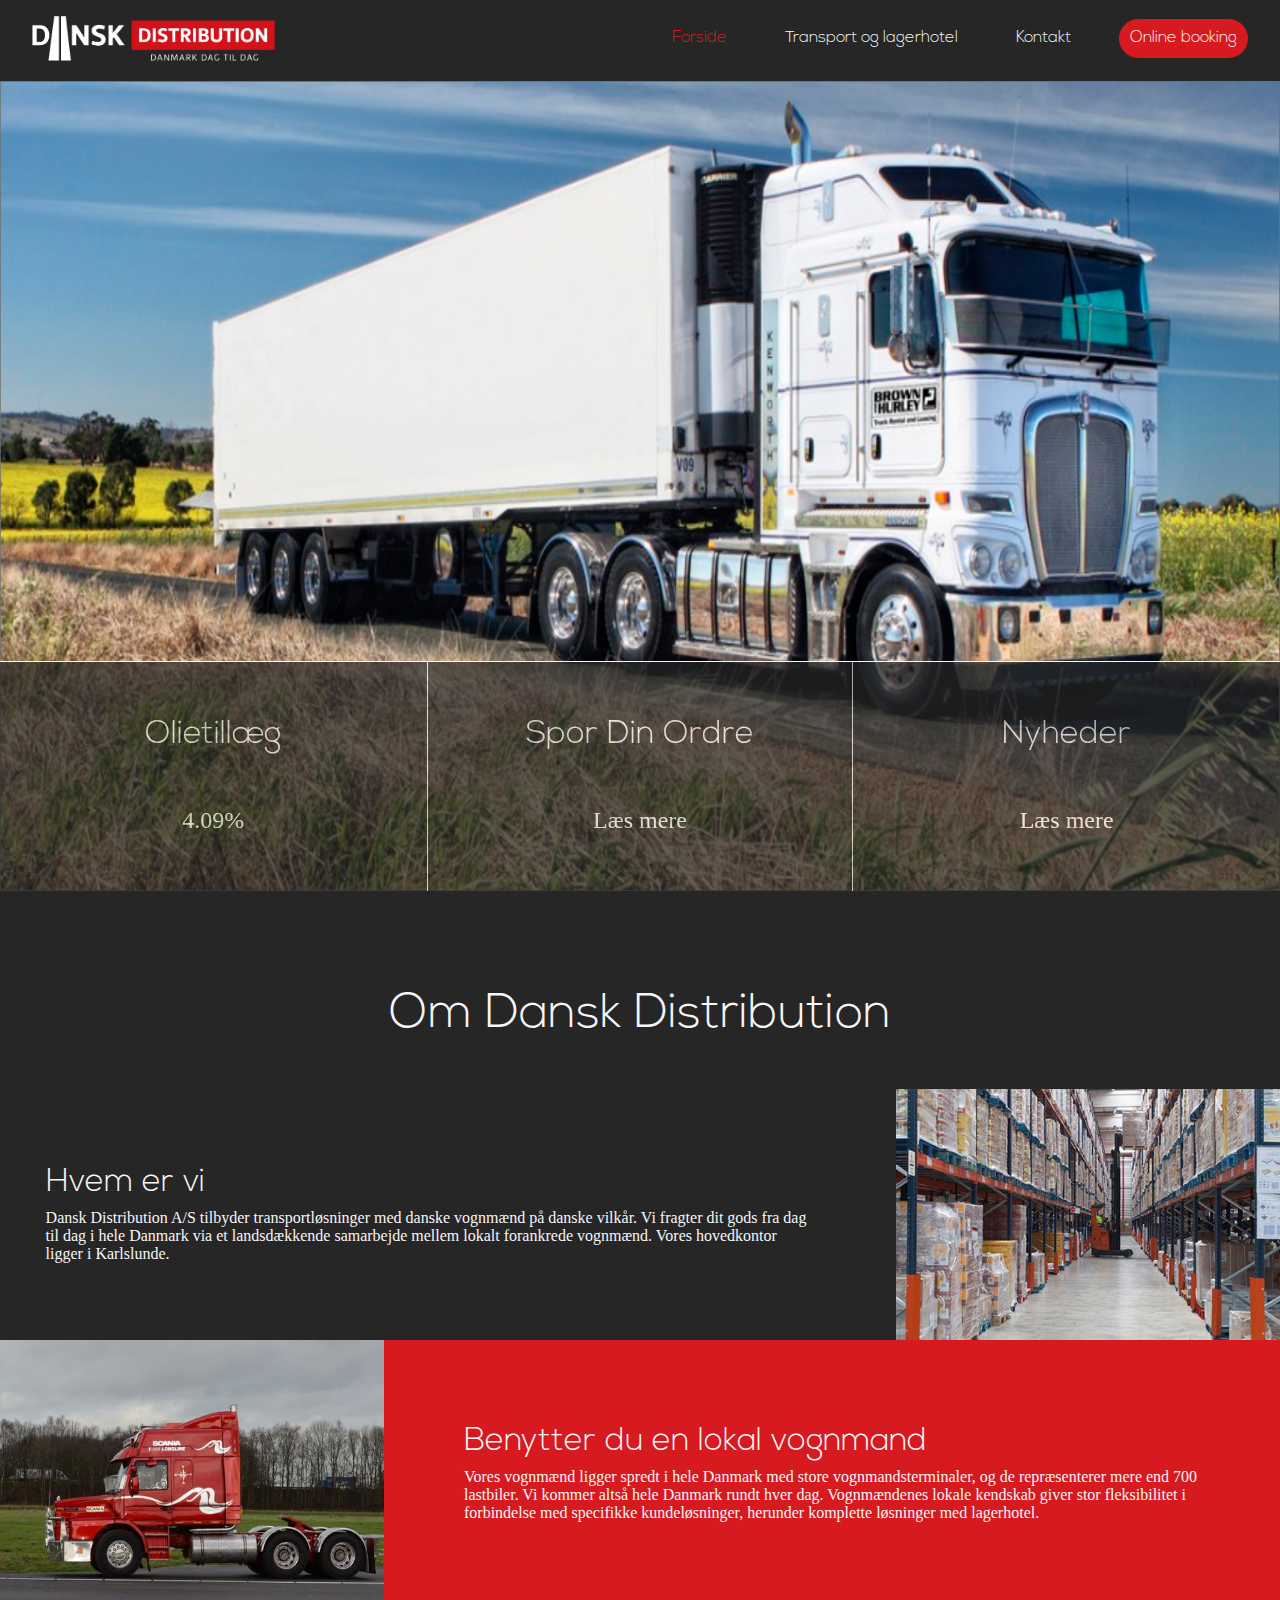
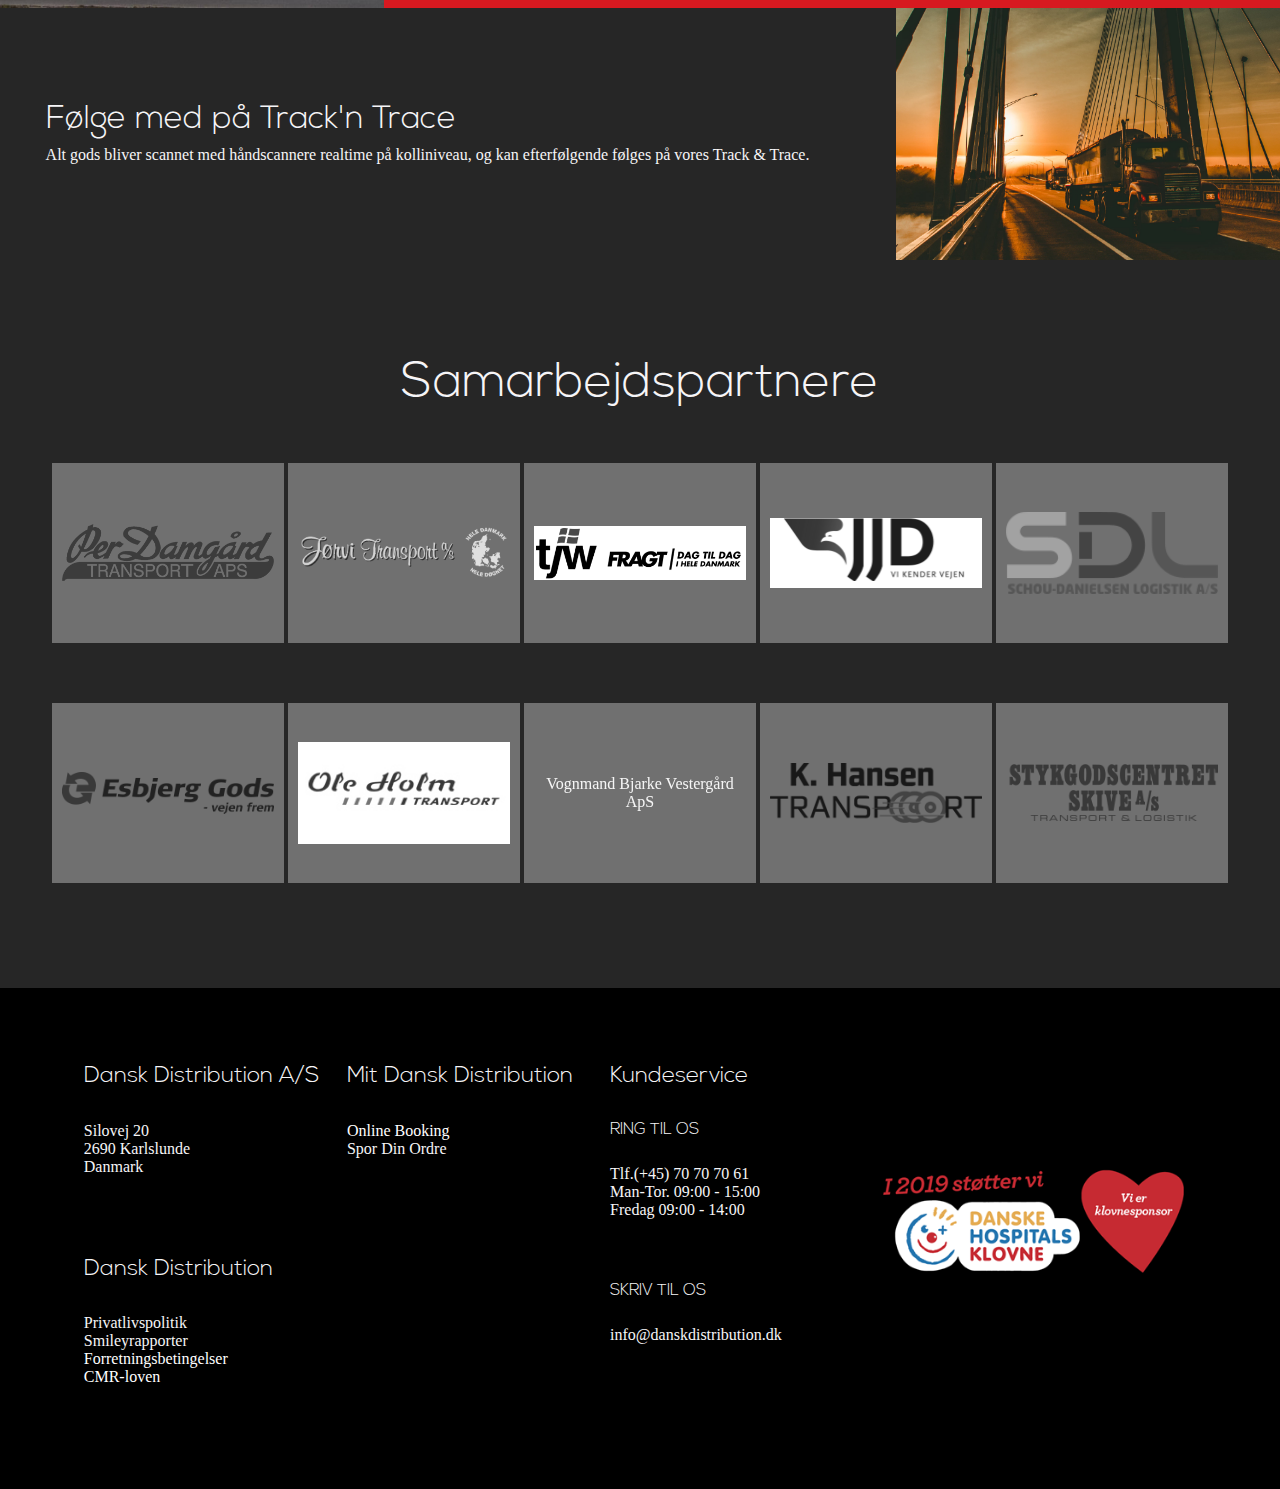
==== index.html @ d5d3418b "merge" ====
<!DOCTYPE html>
<html lang="en">
<head>
    <meta charset="UTF-8">
    <meta name="viewport" content="width=device-width, initial-scale=1.0">
    <meta http-equiv="X-UA-Compatible" content="ie=edge">
    <title>Dansk Distribution</title>
    <link rel="stylesheet" href="https://use.fontawesome.com/releases/v5.8.1/css/all.css">
    <link rel="stylesheet" href="css/main.css">
    <META NAME="ROBOTS" CONTENT="NOINDEX, NOFOLLOW">
</head>
<body>
    <!--Navigation and Logo-->
    <header>
        <div class="logo">
            <img src="img/DD_Logo.png" alt="Dansk Distribution Logo">
        </div>
        <nav class="nav-mobile">
            <ul>
                <li class="active"><a href="index.html"><i class="fas fa-home"></i><p>Forside</p></a></li>
                <li><a href="transportoglagerhotel.html"><i class="fas fa-dolly-flatbed"></i><p>Transport og lagerhotel</p></a></li>
                <li><a href="kontakt.html"><i class="fas fa-address-book"></i><p>Kontakt</p></a></li>
                <li><a href="booking.html"><i class="fas fa-truck-moving"></i><p>Online booking</p></a></li>
            </ul>
        </nav>
        <div class="container">
            <img src="img/DD_Logo.png" alt="">
            <nav class="nav-desktop circle">
                <ul>
                    <li><a href="index.html" class="active">Forside</a></li>
                    <li><a href="transportoglagerhotel.html">Transport og lagerhotel</a></li>
                    <li><a href="kontakt.html">Kontakt</a></li>
                    <li><a href="booking.html" class="booking">Online booking</a></li>
                </ul>
            </nav>
        </div>
    </header>

    <!--Main content on the site-->
    <main>
        <section id="sec-A">
            <img src="img/truck.png" alt="Main index picture">
            <article class="infoboks">
                    <div class="boks">
                        <div class="wrap">
                            <h3>Olietillæg</h3>
                            <p class="count">16.18</p>
                        </div>
                    </div>
                    <div class="boks border open-modal-1">
                        <div class="wrap">
                            <h3>Spor Din Ordre</h3>
                            <p>Læs mere</p>
                        </div>
                    </div>
                    <div class="boks">
                        <div class="wrap">
                            <h3>Nyheder</h3>
                            <p>Læs mere</p>
                        </div>
                    </div>
            </article>
        </section>
        <div class="modal-1">
            <div class="exit"><a class="close-modal" href="#"><i class="fas fa-times"></i></a></div>
                <div>
                    <p>
                            Lorem ipsum dolor sit amet, consectetur adipisicing elit. Incidunt sit quas aut labore nam quis qui eos quasi soluta sunt nihil voluptate expedita. Aliquam aliquid excepturi ex ab fuga ipsa?
                    </p>
                </div>
            </div>
        <section class="title">
            <h1>Om Dansk Distribution</h1>
        </section>
        <section id="sec-B" class="grid-1">
            <article class="txtboks">
                <h2>Hvem er vi</h2>
                <p>
                    Dansk Distribution A/S tilbyder transportløsninger med danske vognmænd på danske vilkår. Vi fragter dit gods fra dag til dag i hele Danmark via et landsdækkende samarbejde mellem lokalt forankrede vognmænd. Vores hovedkontor ligger i Karlslunde.
                </p>
            </article>
            <div class="txtimg">
                <img src="img/lager.png" alt="lager">
            </div>
        </section>
        <section id="sec-C" class="grid-2">
            <article class="txtboks">
                <h2>Benytter du en lokal vognmand</h2>
                <p>
                    Vores vognmænd ligger spredt i hele Danmark med store vognmandsterminaler, og de repræsenterer mere end 700 lastbiler. Vi kommer altså hele Danmark rundt hver dag. Vognmændenes lokale kendskab giver stor fleksibilitet i forbindelse med specifikke kundeløsninger, herunder komplette løsninger med lagerhotel.
                </p>
            </article>
            <div class="txtimg">
                <img src="img/index-place.jpg" alt="dd_truck">
            </div>
        </section>
        <section id="sec-D" class="grid-1">
            <article class="txtboks">
                <h2>Følge med på Track'n Trace</h2>
                <p>
                    Alt gods bliver scannet med håndscannere realtime på kolliniveau, og kan efterfølgende følges på vores Track & Trace.
                </p>
            </article>
            <div class="txtimg">
                <img src="img/index-placeholder.png" alt="dd_truck">
            </div>
        </section>
        <section id="sec-E">
            <h1>Samarbejdspartnere</h1>
            <div class="grid-3">
                <a href="#">
                    <div class="partner-logo">
                        <img src="img/pdlogo_transparent_small.png" alt="">
                    </div>
                </a>
                <a href="#">
                    <div class="partner-logo">
                        <img src="img/Jørvi-logo-transparent-revideret-e1548852101447.png" alt="">
                    </div>
                </a>
                <a href="#">
                    <div class="partner-logo">
                        <img src="img/cropped-tjwfragt_mail-1.png" alt="">
                    </div>
                </a>
                <a href="#">
                    <div class="partner-logo">
                        <img src="img/JJD.PNG" alt="">
                    </div>
                </a>
                <a href="#">
                    <div class="partner-logo">
                        <img src="img/sdl-logo.png" alt="">
                    </div>
                </a>
                <a href="#">
                    <div class="partner-logo">
                        <img src="img/logo-esbjerg-gods-vejen-frem.png" alt="">
                    </div>
                </a>
                <a href="#">
                    <div class="partner-logo">
                        <img src="img/logocmy1.jpg" alt="">
                    </div>
                </a>
                <a href="#">
                    <div class="partner-logo">
                        <p>Vognmand Bjarke Vestergård ApS</p>
                    </div>
                </a>
                <a href="#">
                    <div class="partner-logo">
                        <img src="img/logo-kht.png" alt="">
                    </div>
                </a>
                <a href="#">
                    <div class="partner-logo">
                        <img src="img/stykgroscenter-logo-blu-2.png" alt="">
                    </div>
                </a>
            </div>
        </section>
    </main>

   <!--Footer (kontrollér at det er i Karlslunde og ikke Karlstrup)-->
    <footer>
        <section id="dadi_as" class="grid-footer">
            <h1>Dansk Distribution A/S</h1>
            <ul>
                <li>Silovej 20</li>
                <li>2690 Karlslunde</li>
                <li>Danmark</li>
            </ul>
        </section>

        <section id="dadi" class="grid-footer">
            <h1>Dansk Distribution</h1>
            <ul>
                <li>Privatlivspolitik</li>
                <li>Smileyrapporter</li>
                <li><a href="https://www.danskdistribution.dk/uf/100000_109999/106582/87d1824cd6d40269f77d8c7ca3054902.pdf" target="none">Forretningsbetingelser</li>
                <li><a href="https://www.danskdistribution.dk/uf/100000_109999/106582/9639483a4236065424f8f26984635d3d.pdf" target="none">CMR-loven</a></li>
            </ul>
        </section>

        <section id="mit-dadi" class="grid-footer">
            <h1>Mit Dansk Distribution</h1>
            <ul>
                <li><a href="booking.html">Online Booking</a></li>
                <li>Spor Din Ordre</li>
            </ul>
        </section>

        <section id="footer-kundeservice" class="grid-footer">
            <h1>Kundeservice</h1>

            <h2>RING TIL OS</h2>
            <ul>
                <li>Tlf.(+45) 70 70 70 61</li>
                <li>Man-Tor. 09:00 - 15:00</li>
                <li>Fredag 09:00 - 14:00</li>
            </ul>

            <h2>SKRIV TIL OS</h2>
            <!--Overvej om der skal bruges UL eller bare "p"-->
            <p>
                info@danskdistribution.dk
            </p>
        </section>

        <section id="klovnesponsor" class="grid-footer">
                <img src="img/klovnesponsor.png" alt="Stoette til Danske Hospitals Klovne">
        </section>
    </footer>
    <script src="https://ajax.googleapis.com/ajax/libs/jquery/3.4.1/jquery.min.js"></script>
    <script src="js/main.js"></script>
</body>
</html>
---- css/main.css ----
@charset "UTF-8";
/*Colors*/
/*Colors - End*/
/*Fonts*/
@font-face {
  font-family: "Nexa Light";
  src: url("fonts/Nexa_Light.otf") format("opentype");
}

@font-face {
  font-family: "Noah Regular";
  src: url("fonts/Noah-Regular.oft") format("opentype");
}

/*Fonts - End*/
/*Styling*/
* {
  -webkit-box-sizing: border-box;
          box-sizing: border-box;
  margin: 0;
  padding: 0;
}

html, body, main {
  background-color: #262626;
  margin: 0;
  padding: 0;
}

::-webkit-scrollbar {
  width: 0.3em;
}

::-webkit-scrollbar-track {
  box-shadow: inset 0 0 6px rgba(0, 0, 0, 0.3);
  -webkit-box-shadow: inset 0 0 6px rgba(0, 0, 0, 0.3);
}

::-webkit-scrollbar-thumb {
  background-color: #fff;
  outline: 1px solid #262626;
}

h1, h2, h3 {
  font-family: "Nexa Light";
  font-weight: 100;
  color: #F6F5F7;
  opacity: 1;
}

h1 {
  font-size: 2em;
}

h2 {
  font-size: 1.5em;
}

h3 {
  font-size: 0.8em;
}

p, li {
  font-family: "Noah Regular";
  font-weight: normal;
  color: #F6F5F7;
  opacity: 1;
  font-size: 1em;
}

a, a:visited {
  color: #F6F5F7;
  text-decoration: none;
}

/*Navigation*/
header .logo img {
  width: 100%;
  height: auto;
  padding: 2rem;
}

header .nav-mobile {
  position: fixed;
  background-color: #262626;
  width: 100%;
  height: auto;
  bottom: 0;
  border-top: 2px solid #d71920;
  z-index: 5;
}

header .nav-mobile ul {
  display: -ms-grid;
  display: grid;
  -ms-grid-columns: 1fr 1fr 1fr 1fr;
      grid-template-columns: 1fr 1fr 1fr 1fr;
}

header .nav-mobile ul li {
  list-style-type: none;
  display: -webkit-box;
  display: -ms-flexbox;
  display: flex;
  -webkit-box-pack: space-evenly;
      -ms-flex-pack: space-evenly;
          justify-content: space-evenly;
  text-align: center;
}

header .nav-mobile ul li a {
  color: #F6F5F7;
  text-decoration: none;
  width: 100%;
}

header .nav-mobile ul li a i {
  font-size: 32px;
  padding: .5rem;
}

header .nav-mobile ul li a p {
  font-size: 10px;
  padding: .3rem;
  font-family: "Nexa Light";
}

header .nav-mobile ul .active {
  border-bottom: 2px solid #d71920;
}

header .container {
  display: none;
}

/*Navigation - End*/
/*Index*/
#sec-A {
  position: relative;
  width: 100%;
  height: auto;
}

#sec-A img {
  width: 100%;
  height: auto;
}

#sec-A .infoboks {
  display: -ms-grid;
  display: grid;
  -ms-grid-columns: 1fr 1fr 1fr;
      grid-template-columns: 1fr 1fr 1fr;
  position: absolute;
  width: 100%;
  height: 80px;
  bottom: 4px;
  border-top: 1px solid #F6F5F7;
  text-decoration: none;
}

#sec-A .infoboks .boks {
  width: 100%;
  height: 100%;
  background-color: #262626;
  opacity: .7;
  text-align: center;
  display: -webkit-box;
  display: -ms-flexbox;
  display: flex;
  -ms-flex-pack: distribute;
      justify-content: space-around;
  -webkit-box-align: center;
      -ms-flex-align: center;
          align-items: center;
}

#sec-A .infoboks .boks:hover {
  opacity: .9;
  color: #F6F5F7;
}

#sec-A .infoboks .boks .wrap h3, #sec-A .infoboks .boks .wrap p {
  text-align: center;
  opacity: 1;
  color: #F6F5F7;
  padding: .2rem;
}

#sec-A .infoboks .boks .wrap h3 {
  font-size: 1em;
}

#sec-A .infoboks .boks .wrap p {
  font-size: .9em;
}

#sec-A .infoboks .border {
  border-left: 1px solid #F6F5F7;
  border-right: 1px solid #F6F5F7;
}

.modal-1 {
  background-color: #F6F5F7;
  display: none;
  position: fixed;
  top: 50%;
  left: 50%;
  -webkit-transform: translate(-50%, -50%);
          transform: translate(-50%, -50%);
  width: 90%;
  height: 90%;
  border-radius: 25px;
  z-index: 10;
}

.modal-1 .exit {
  width: 100%;
  height: 5%;
  background-color: #d71920;
}

.modal-1 .exit a {
  float: right;
}

.modal-1 p {
  color: #262626;
  padding: 1em;
}

.title {
  display: -webkit-box;
  display: -ms-flexbox;
  display: flex;
  -webkit-box-pack: center;
      -ms-flex-pack: center;
          justify-content: center;
  margin: 20px;
}

#sec-B, #sec-D {
  width: 100%;
  height: auto;
}

#sec-B .txtboks, #sec-D .txtboks {
  margin: 0 20px;
}

#sec-B .txtboks h2, #sec-D .txtboks h2 {
  margin-bottom: 10px;
}

#sec-B .txtimg, #sec-D .txtimg {
  width: 100%;
  height: auto;
  margin-top: 10px;
  background-color: #d71920;
}

#sec-B .txtimg img, #sec-D .txtimg img {
  width: 100%;
  height: auto;
}

#sec-C {
  width: 100%;
  height: auto;
  padding-top: 10px;
  background-color: #d71920;
}

#sec-C .txtboks {
  margin: 0 20px;
}

#sec-C .txtboks h2 {
  margin-bottom: 10px;
}

#sec-C .txtimg {
  width: 100%;
  height: auto;
  margin-top: 10px;
  background-color: #262626;
}

#sec-C .txtimg img {
  width: 100%;
  height: auto;
}

#sec-D {
  padding-top: 10px;
}

#sec-D .txtimg {
  background-color: #262626;
}

#sec-E h1 {
  text-align: center;
}

#sec-E .grid-3 {
  display: -ms-grid;
  display: grid;
  -ms-grid-columns: 1fr 1fr;
      grid-template-columns: 1fr 1fr;
  width: 100%;
}

#sec-E .grid-3 a .partner-logo {
  padding: 10px;
  background-color: #707070;
  width: 90%;
  height: 100px;
  margin: 5px auto;
  display: -webkit-box;
  display: -ms-flexbox;
  display: flex;
  -webkit-box-pack: center;
      -ms-flex-pack: center;
          justify-content: center;
}

#sec-E .grid-3 a .partner-logo img, #sec-E .grid-3 a .partner-logo p {
  width: 100%;
  height: auto;
  -webkit-filter: grayscale(100%);
  /* Safari 6.0 - 9.0 */
  filter: grayscale(100%);
  -ms-flex-item-align: center;
      -ms-grid-row-align: center;
      align-self: center;
  text-align: center;
}

/*Index - End*/
/*Transport & Lagerhotel (T&L)*/
.tl-titel {
  width: 100%;
  margin-top: 2em;
  display: none;
}

.tl-titel h1 {
  text-align: center;
  margin-bottom: 1.5em;
}

.transport {
  width: 100%;
}

.transport .transport-tekst {
  display: -ms-grid;
  display: grid;
  -ms-grid-columns: 1fr 18fr 1fr;
      grid-template-columns: 1fr 18fr 1fr;
  grid-auto-rows: minmax(30px, auto);
  -ms-grid-row-align: start;
      align-self: start;
  background-color: #d71920;
}

.transport .transport-tekst h2 {
  -ms-grid-column: 2;
  -ms-grid-column-span: 1;
  grid-column: 2/3;
<<<<<<< HEAD
=======
  font-size: 1.5em;
>>>>>>> 54b03afaf227b60e6badc9fba787329157ea315a
  margin-bottom: 0.8em;
  padding-top: 0.5em;
}

.transport .transport-tekst h3 {
  margin-top: 30px;
  margin-bottom: 10px;
  text-align: center;
  margin-bottom: 1.5em;
}

.transport .transport-tekst p {
  -ms-grid-column: 2;
  -ms-grid-column-span: 1;
  grid-column: 2/3;
  -ms-flex-item-align: start;
      -ms-grid-row-align: start;
      align-self: start;
<<<<<<< HEAD
=======
  font-size: 1em;
>>>>>>> 54b03afaf227b60e6badc9fba787329157ea315a
  padding-bottom: 1em;
}

.transport .transport-tekst .tl-billede-transport {
  display: none;
}

.transport .tl-lister-1 {
  display: -ms-grid;
  display: grid;
  -ms-grid-columns: 1fr 1fr 1fr;
      grid-template-columns: 1fr 1fr 1fr;
  -ms-grid-rows: 1fr;
      grid-template-rows: 1fr;
}

.transport .tl-lister-1 #graa-baggrund-1 {
  -ms-grid-row: 1;
  -ms-grid-row-span: 1;
  grid-row: 1/2;
  -ms-grid-column: 2;
  -ms-grid-column-span: 1;
  grid-column: 2/3;
  z-index: 0;
  background-color: #262626;
  border: 4px inset #707070;
}

.transport .tl-lister-1 #hvid-baggrund-1 {
  -ms-grid-row: 1;
  -ms-grid-row-span: 1;
  grid-row: 1/2;
  -ms-grid-column: 1;
  -ms-grid-column-span: 1;
  grid-column: 1/2;
  z-index: 0;
  background-color: #F6F5F7;
  border: 4px inset #707070;
}

.transport .tl-lister-1 #graa-baggrund-2 {
  display: none;
}

.transport .tl-lister-1 #hvid-baggrund-2 {
  -ms-grid-row: 1;
  -ms-grid-row-span: 1;
  grid-row: 1/2;
  -ms-grid-column: 3;
  -ms-grid-column-span: 1;
  grid-column: 3/4;
  z-index: 0;
  background-color: #F6F5F7;
  border: 4px inset #707070;
}

.transport .tl-lister-1 .tl_liste_1 {
  -ms-grid-row: 1;
  -ms-grid-row-span: 1;
  grid-row: 1/2;
  -ms-grid-column: 1;
  -ms-grid-column-span: 1;
  grid-column: 1/2;
  width: 80%;
  -ms-grid-column-align: center;
      justify-self: center;
  z-index: 1;
  padding-bottom: 1em;
}

.transport .tl-lister-1 .tl_liste_1 h3 {
  text-align: center;
  color: black;
  font-size: 0.8em;
  padding-top: 2em;
  padding-bottom: 1em;
}

.transport .tl-lister-1 .tl_liste_1 p {
  padding-bottom: 1.4em;
  text-align: start;
  margin-top: 3px;
<<<<<<< HEAD
  color: #F6F5F7;
=======
  font-size: 0.75em;
  color: black;
>>>>>>> 54b03afaf227b60e6badc9fba787329157ea315a
}

.transport .tl-lister-1 .tl_liste_2 {
  -ms-grid-row: 1;
  -ms-grid-row-span: 1;
  grid-row: 1/2;
  -ms-grid-column: 2;
  -ms-grid-column-span: 1;
  grid-column: 2/3;
  width: 80%;
  -ms-grid-column-align: center;
      justify-self: center;
  z-index: 1;
  padding-bottom: 1em;
}

.transport .tl-lister-1 .tl_liste_2 h3 {
  text-align: center;
  color: #F6F5F7;
  font-size: 0.8em;
  padding-top: 2em;
  padding-bottom: 2em;
}

.transport .tl-lister-1 .tl_liste_2 p {
  text-align: start;
  margin-top: 7px;
  color: #F6F5F7;
  margin-bottom: 1.4em;
}

.transport .tl-lister-1 .tl_liste_3 {
  -ms-grid-row: 1;
  -ms-grid-row-span: 1;
  grid-row: 1/2;
  -ms-grid-column: 3;
  -ms-grid-column-span: 1;
  grid-column: 3/4;
  width: 80%;
  -ms-grid-column-align: center;
      justify-self: center;
  z-index: 1;
  padding-bottom: 1em;
}

.transport .tl-lister-1 .tl_liste_3 h3 {
  text-align: center;
  color: black;
  font-size: 0.8em;
  padding-top: 2em;
  padding-bottom: 2.3em;
}

.transport .tl-lister-1 .tl_liste_3 p {
  text-align: start;
  margin-top: 3px;
  margin-bottom: 1.4em;
<<<<<<< HEAD
  color: #F6F5F7;
=======
  font-size: 0.75em;
  color: black;
>>>>>>> 54b03afaf227b60e6badc9fba787329157ea315a
}

.lagerhotel {
  width: 100%;
}

.lagerhotel .lagerhotel-tekst {
  width: 100%;
  display: -ms-grid;
  display: grid;
  -ms-grid-columns: 1fr 18fr 1fr;
      grid-template-columns: 1fr 18fr 1fr;
  -ms-grid-rows: 1fr;
      grid-template-rows: 1fr;
  -ms-grid-row-align: start;
      align-self: start;
  background-color: #d71920;
}

.lagerhotel .lagerhotel-tekst h2 {
  -ms-grid-column: 2;
  -ms-grid-column-span: 1;
  grid-column: 2/3;
  -ms-grid-column-align: start;
      justify-self: start;
<<<<<<< HEAD
=======
  font-size: 1.5em;
>>>>>>> 54b03afaf227b60e6badc9fba787329157ea315a
  margin-bottom: 0.8em;
  padding-top: 0.5em;
}

.lagerhotel .lagerhotel-tekst h3 {
  margin-top: 30px;
  margin-bottom: 1.4em;
  text-align: center;
}

.lagerhotel .lagerhotel-tekst p {
  -ms-grid-column: 2;
  -ms-grid-column-span: 1;
  grid-column: 2/3;
  -ms-grid-column-align: start;
      justify-self: start;
  padding-bottom: 1em;
}

.lagerhotel .lagerhotel-tekst .tl-billede-lager {
  display: none;
}

.lagerhotel .tl-lister-2 {
  width: 100%;
  display: -ms-grid;
  display: grid;
  -ms-grid-columns: 1fr 1fr;
      grid-template-columns: 1fr 1fr;
  -ms-grid-rows: 1fr;
      grid-template-rows: 1fr;
}

.lagerhotel .tl-lister-2 #graa-baggrund-3 {
  -ms-grid-row: 1;
  grid-row: 1;
  -ms-grid-column: 2;
  -ms-grid-column-span: 1;
  grid-column: 2/3;
  z-index: 0;
  background-color: #262626;
  border: 4px inset #707070;
}

.lagerhotel .tl-lister-2 #hvid-baggrund-3 {
  -ms-grid-row: 1;
  grid-row: 1;
  -ms-grid-column: 1;
  -ms-grid-column-span: 1;
  grid-column: 1/2;
  z-index: 0;
  background-color: #F6F5F7;
  border: 4px inset #707070;
}

.lagerhotel .tl-lister-2 .tl_liste_4 {
  -ms-grid-row: 1;
  grid-row: 1;
  -ms-grid-column: 1;
  -ms-grid-column-span: 1;
  grid-column: 1/2;
  width: 85%;
  -ms-grid-column-align: center;
      justify-self: center;
  z-index: 1;
  padding-top: 0;
  padding-bottom: 1em;
}

.lagerhotel .tl-lister-2 .tl_liste_4 h3 {
<<<<<<< HEAD
  color: #F6F5F7;
=======
  color: black;
  font-size: 0.8em;
>>>>>>> 54b03afaf227b60e6badc9fba787329157ea315a
  padding-top: 2em;
  padding-bottom: 2.2em;
  text-align: center;
}

.lagerhotel .tl-lister-2 .tl_liste_4 p {
  -ms-grid-column: 1;
  -ms-grid-column-span: 1;
  grid-column: 1/2;
  text-align: start;
  margin-bottom: 1.4em;
  margin-top: 3px;
<<<<<<< HEAD
  color: #F6F5F7;
=======
  font-size: 0.75em;
  color: black;
>>>>>>> 54b03afaf227b60e6badc9fba787329157ea315a
}

.lagerhotel .tl-lister-2 .tl_liste_5 {
  -ms-grid-row: 1;
  grid-row: 1;
  width: 85%;
  -ms-grid-column: 2;
  -ms-grid-column-span: 1;
  grid-column: 2/3;
  -ms-grid-column-align: center;
      justify-self: center;
  z-index: 1;
  padding-top: 0;
  padding-bottom: 1em;
}

.lagerhotel .tl-lister-2 .tl_liste_5 h3 {
  color: #F6F5F7;
  padding-top: 2em;
  padding-bottom: 1em;
  text-align: center;
}

.lagerhotel .tl-lister-2 .tl_liste_5 p {
  margin-top: 3px;
  margin-bottom: 1.4em;
  color: #F6F5F7;
}

.lagerhotel .tl-lister-2 .tl_liste_5 .tl-liste-5-1 {
  float: left;
}

.lagerhotel .tl-lister-2 .tl_liste_5 .tl-liste-5-2 {
  float: right;
}

.lagerhotel .bundtekst {
  width: 80%;
  margin-left: auto;
  margin-right: auto;
  margin-top: 2em;
  margin-bottom: 2em;
}

.lagerhotel .bundtekst p {
  font-size: 1em;
}

/*Transport & Lagerhotel (T&L) - End*/
/*Kontakt*/
.kontakt {
  display: block;
}

.kontakt .kontakt-titel {
  display: none;
  -webkit-box-pack: center;
      -ms-flex-pack: center;
          justify-content: center;
}

.kontakt h2 {
  margin-bottom: 1em;
  margin-left: 0.8em;
  font-size: 1.5em;
}

.kontakt h3 {
  margin-top: 1.2em;
  margin-bottom: 0.5em;
  margin-left: 1em;
  font-size: 1.2em;
}

.kontakt ul {
  margin-left: 1.2em;
}

.kontakt li {
  margin-top: 2px;
  list-style-type: none;
}

.kontakt .hovedkontor {
  margin-bottom: 5em;
  -ms-grid-column-align: start;
      justify-self: start;
}

.kontakt .hovedkontor aside {
  margin-top: 1.5em;
}

.kontakt .kundeservice {
  margin-bottom: 5em;
  -ms-grid-column-align: start;
      justify-self: start;
}

.kontakt .kontaktpersoner {
  margin-bottom: 5em;
  -ms-grid-column-align: start;
      justify-self: start;
}

.kontakt .salg {
  margin-bottom: 7em;
  -ms-grid-column-align: start;
      justify-self: start;
}

/*Kontakt - End*/
/*Booking*/
.booking-container {
  margin: 7em auto;
  background-color: #F6F5F7;
  border-radius: 10px;
  -webkit-box-shadow: 0 14px 28px rgba(0, 0, 0, 0.25), 0 10px 10px rgba(0, 0, 0, 0.22);
          box-shadow: 0 14px 28px rgba(0, 0, 0, 0.25), 0 10px 10px rgba(0, 0, 0, 0.22);
  position: relative;
  overflow: hidden;
  width: 768px;
  max-width: 100%;
  min-height: 480px;
}

.booking-container h1 {
  margin: 0;
}

.booking-container p {
  font-size: 14px;
  font-weight: 100;
  line-height: 20px;
  letter-spacing: 0.5px;
  margin: 20px 0 30px;
}

.booking-container span {
  font-size: 12px;
}

.booking-container a {
  color: #262626;
  font-size: 14px;
  text-decoration: none;
  margin: 15px 0;
}

.booking-container button {
  border-radius: 20px;
  border: 1px solid #d71920;
  background-color: #d71920;
  color: #F6F5F7;
  font-size: 12px;
  font-weight: bold;
  padding: 12px 45px;
  letter-spacing: 1px;
  text-transform: uppercase;
  -webkit-transition: -webkit-transform 80ms ease-in;
  transition: -webkit-transform 80ms ease-in;
  transition: transform 80ms ease-in;
  transition: transform 80ms ease-in, -webkit-transform 80ms ease-in;
}

.booking-container button:active {
  -webkit-transform: scale(0.95);
          transform: scale(0.95);
}

.booking-container button:focus {
  outline: none;
}

.booking-container button.ghost {
  background-color: transparent;
  border-color: #ffffff;
}

.booking-container form {
  background-color: #F6F5F7;
  display: -webkit-box;
  display: -ms-flexbox;
  display: flex;
  -webkit-box-align: center;
      -ms-flex-align: center;
          align-items: center;
  -webkit-box-pack: center;
      -ms-flex-pack: center;
          justify-content: center;
  -webkit-box-orient: vertical;
  -webkit-box-direction: normal;
      -ms-flex-direction: column;
          flex-direction: column;
  padding: 0 50px;
  height: 100%;
  text-align: center;
}

.booking-container form h1 {
  color: #262626;
}

.booking-container input {
  background-color: #eee;
  border: none;
  padding: 12px 15px;
  margin: 8px 0;
  width: 100%;
}

.form-container {
  position: absolute;
  top: 0;
  height: 100%;
  -webkit-transition: all 0.6s ease-in-out;
  transition: all 0.6s ease-in-out;
}

.sign-in-container {
  left: 0;
  width: 50%;
  z-index: 2;
}

.sign-up-container {
  left: 0;
  width: 50%;
  opacity: 0;
  z-index: 1;
}

.booking-container.right-panel-active .sign-in-container {
  -webkit-transform: translateX(100%);
          transform: translateX(100%);
}

.booking-container.right-panel-active .sign-up-container {
  -webkit-transform: translateX(100%);
          transform: translateX(100%);
  opacity: 1;
  z-index: 5;
  -webkit-animation: show 0.6s;
          animation: show 0.6s;
}

@-webkit-keyframes show {
  0%,
  49.99% {
    opacity: 0;
    z-index: 1;
  }
  50%,
  100% {
    opacity: 1;
    z-index: 5;
  }
}

@keyframes show {
  0%,
  49.99% {
    opacity: 0;
    z-index: 1;
  }
  50%,
  100% {
    opacity: 1;
    z-index: 5;
  }
}

.overlay-container {
  position: absolute;
  top: 0;
  left: 50%;
  width: 50%;
  height: 100%;
  overflow: hidden;
  -webkit-transition: -webkit-transform 0.6s ease-in-out;
  transition: -webkit-transform 0.6s ease-in-out;
  transition: transform 0.6s ease-in-out;
  transition: transform 0.6s ease-in-out, -webkit-transform 0.6s ease-in-out;
  z-index: 100;
}

.booking-container.right-panel-active .overlay-container {
  -webkit-transform: translateX(-100%);
          transform: translateX(-100%);
}

.overlay {
  background: #d71920;
  background: -webkit-gradient(linear, left top, left bottom, from(#D71920), color-stop(#A81419), to(#FC4F54));
  background: linear-gradient(to bottom, #D71920, #A81419, #FC4F54);
  background-repeat: no-repeat;
  background-size: cover;
  background-position: 0 0;
  color: #ffffff;
  position: relative;
  left: -100%;
  height: 100%;
  width: 200%;
  -webkit-transform: translateX(0);
          transform: translateX(0);
  -webkit-transition: -webkit-transform 0.6s ease-in-out;
  transition: -webkit-transform 0.6s ease-in-out;
  transition: transform 0.6s ease-in-out;
  transition: transform 0.6s ease-in-out, -webkit-transform 0.6s ease-in-out;
}

.booking-container.right-panel-active .overlay {
  -webkit-transform: translateX(50%);
          transform: translateX(50%);
}

.overlay-panel {
  position: absolute;
  display: -webkit-box;
  display: -ms-flexbox;
  display: flex;
  -webkit-box-align: center;
      -ms-flex-align: center;
          align-items: center;
  -webkit-box-pack: center;
      -ms-flex-pack: center;
          justify-content: center;
  -webkit-box-orient: vertical;
  -webkit-box-direction: normal;
      -ms-flex-direction: column;
          flex-direction: column;
  padding: 0 40px;
  text-align: center;
  top: 0;
  height: 100%;
  width: 50%;
  -webkit-transform: translateX(0);
          transform: translateX(0);
  -webkit-transition: -webkit-transform 0.6s ease-in-out;
  transition: -webkit-transform 0.6s ease-in-out;
  transition: transform 0.6s ease-in-out;
  transition: transform 0.6s ease-in-out, -webkit-transform 0.6s ease-in-out;
}

.overlay-left {
  -webkit-transform: translateX(0);
          transform: translateX(0);
}

.container.right-panel-active .overlay-left {
  -webkit-transform: translateX(0);
          transform: translateX(0);
}

.overlay-right {
  right: 0;
  -webkit-transform: translateX(0);
          transform: translateX(0);
}

.booking-container.right-panel-active .overlay-right {
  -webkit-transform: translateX(20%);
          transform: translateX(20%);
}

/*Booking - End*/
/*Footer*/
footer {
  background-color: black;
  display: -ms-grid;
  display: grid;
  -ms-grid-columns: 1fr 4fr 4fr 1fr;
      grid-template-columns: 1fr 4fr 4fr 1fr;
  -ms-grid-rows: 4fr;
      grid-template-rows: 4fr;
  margin-bottom: 5em;
  width: 100%;
}

footer h1 {
  margin-bottom: 2em;
  font-size: 0.94em;
}

footer h2 {
  margin-top: 1em;
  margin-bottom: 1.7em;
  font-size: 1em;
}

footer ul {
  margin-bottom: 4em;
}

footer li {
  list-style-type: none;
  font-size: 1em;
  margin-bottom: 1.5em;
}

footer #dadi_as {
  -ms-grid-column: 2;
  -ms-grid-column-span: 1;
  grid-column: 2/3;
  -ms-grid-row: 1;
  -ms-grid-row-span: 1;
  grid-row: 1/2;
  float: left;
  margin-top: 1.8em;
}

footer #dadi_as h1 {
  text-align: left;
}

footer #dadi_as h2 {
  text-align: left;
}

footer #dadi_as li {
  text-align: left;
}

footer #dadi {
  -ms-grid-column: 3;
  -ms-grid-column-span: 1;
  grid-column: 3/4;
  -ms-grid-row: 1;
  -ms-grid-row-span: 1;
  grid-row: 1/2;
  float: right;
  margin-top: 1.8em;
}

footer #dadi h1 {
  text-align: right;
}

footer #dadi h2 {
  text-align: right;
}

footer #dadi li {
  text-align: right;
}

footer #dadi li:hover {
  color: #e5343d;
}

footer #mit-dadi {
  -ms-grid-column: 3;
  -ms-grid-column-span: 1;
  grid-column: 3/4;
  -ms-grid-row: 2;
  -ms-grid-row-span: 1;
  grid-row: 2/3;
  margin-top: 3em;
  float: right;
}

footer #mit-dadi h1 {
  text-align: right;
}

footer #mit-dadi h2 {
  text-align: right;
}

footer #mit-dadi li {
  text-align: right;
}

footer #mit-dadi li:hover {
  color: #e5343d;
  -webkit-transition-duration: 200ms;
          transition-duration: 200ms;
}

footer #mit-dadi a {
  text-align: right;
}

footer #mit-dadi a:hover {
  color: #e5343d;
  -webkit-transition-duration: 200ms;
          transition-duration: 200ms;
}

footer #footer-kundeservice {
  -ms-grid-column: 2;
  -ms-grid-column-span: 1;
  grid-column: 2/3;
  -ms-grid-row: 2;
  -ms-grid-row-span: 1;
  grid-row: 2/3;
  margin-top: 3em;
  float: left;
}

footer #footer-kundeservice h1 {
  text-align: left;
}

footer #footer-kundeservice h2 {
  text-align: left;
}

footer #footer-kundeservice li {
  text-align: left;
}

footer #footer-kundeservice p {
  text-align: left;
}

footer #footer-kundeservice p:hover {
  color: #e5343d;
  -webkit-transition-duration: 200ms;
          transition-duration: 200ms;
}

footer #klovnesponsor {
  -ms-grid-column: 1;
  -ms-grid-column-span: 4;
  grid-column: 1/5;
  -ms-grid-row: 3;
  -ms-grid-row-span: 1;
  grid-row: 3/4;
  -ms-grid-column-align: center;
      justify-self: center;
  margin-bottom: 2em;
}

footer #klovnesponsor img {
  width: 100%;
  height: auto;
}

/*Footer - End*/
@media screen and (min-width: 768px) {
  h1 {
    font-size: 3em;
  }
  h2 {
    font-size: 2em;
  }
  h3 {
    font-size: 1.5em;
  }
  p, li {
    font-family: "Noah Regular";
    font-weight: normal;
    color: #F6F5F7;
    opacity: 1;
    font-size: 1em;
  }
  /*Navigation*/
  header {
    background-color: #262626;
    color: #F6F5F7;
    padding: 1em 0;
    position: relative;
  }
  header .logo {
    display: none;
  }
  header .nav-mobile {
    display: none;
  }
  header .container {
    display: block;
    width: 95%;
    max-width: 1400px;
    margin: 0 auto;
  }
  header .container img {
    width: 20%;
    height: auto;
    padding: 0;
  }
  header .container .nav-desktop {
    position: relative;
    top: 100%;
    right: 0%;
    height: auto;
    background: transparent;
    padding: .2rem 0;
    float: right;
  }
  header .container .nav-desktop ul {
    margin: 0;
    padding: 0;
    list-style: none;
    float: right;
  }
  header .container .nav-desktop ul li {
    display: inline-block;
    border: none;
  }
  header .container .nav-desktop ul li a {
    font-family: "Nexa Light";
    color: #F6F5F7;
    display: block;
    padding: .7rem;
    text-decoration: none;
    margin-left: 2em;
    -webkit-transition: all .5s;
    transition: all .5s;
  }
  header .container .nav-desktop ul li a,
  header .container .nav-desktop ul li a:after,
  header .container .nav-desktop ul li a:before {
    -webkit-transition: all .5s;
    transition: all .5s;
  }
  header .container nav ul li a:hover {
    color: #F6F5F7;
    border: none;
  }
  header .container .circle ul li a:active {
    -webkit-transform: scale(0.95);
            transform: scale(0.95);
  }
  header .container .circle ul li a {
    position: relative;
    overflow: hidden;
    z-index: 1;
  }
  header .container .circle ul li a:after {
    display: block;
    position: absolute;
    margin: 0;
    top: 0;
    bottom: 0;
    left: 0;
    right: 0;
    content: '.';
    color: transparent;
    width: 100%;
    height: auto;
    background: transparent;
  }
  header .container .circle ul li .active {
    color: #d71920;
  }
  header .container .circle ul li .active:hover {
    color: #F6F5F7;
  }
  header .container .circle ul li a:hover:after {
    animation: circle .3s ease-in forwards;
    -webkit-animation: circle .3s ease-in forwards;
  }
  header .container .circle ul li .booking {
    background: #d71920;
    border-radius: 50px;
  }
  /* Keyframes */
  @keyframes circle {
    0% {
      width: 1px;
      top: 0;
      left: 0;
      bottom: 0;
      right: 0;
      margin: auto;
      height: 1px;
      z-index: -1;
      background: #d71920;
      border-radius: 50px;
    }
    100% {
      background: #e5343d;
      height: 100%;
      width: 100%;
      z-index: -1;
      top: 0;
      bottom: 0;
      left: 0;
      right: 0;
      margin: auto;
      border-radius: 50px;
    }
  }
  @-webkit-keyframes circle {
    0% {
      width: 1px;
      top: 0;
      left: 0;
      bottom: 0;
      right: 0;
      margin: auto;
      height: 1px;
      z-index: -1;
      background: #d71920;
      border-radius: 50px;
    }
    100% {
      background: #e5343d;
      height: 100%;
      width: 100%;
      z-index: -1;
      top: 0;
      bottom: 0;
      left: 0;
      right: 0;
      margin: auto;
      border-radius: 50px;
    }
  }
  /*Navigation - End*/
  /*Index*/
  #sec-A {
    width: 100%;
    height: 90vh;
  }
  #sec-A img {
    height: 100%;
  }
  #sec-A .infoboks {
    top: 100%;
    -webkit-transform: translateY(-100%);
            transform: translateY(-100%);
    height: 230px;
  }
  #sec-A .infoboks .boks .wrap h3 {
    font-size: 2em;
    margin-bottom: 50px;
    opacity: 1;
  }
  #sec-A .infoboks .boks .wrap p {
    font-size: 1.5em;
    opacity: 1;
  }
  .title {
    margin-top: 100px;
    margin-bottom: 50px;
  }
  #sec-B, #sec-D {
    padding: 0;
  }
  #sec-B .txtboks, #sec-D .txtboks {
    -ms-grid-column: 2;
    -ms-grid-column-span: 1;
    grid-column: 2/3;
    margin: auto 20px;
    margin-right: 80px;
  }
  #sec-B .txtimg, #sec-D .txtimg {
    -ms-grid-column: 3;
    -ms-grid-column-span: 1;
    grid-column: 3/4;
    width: 100%;
    height: 100%;
  }
  #sec-B .txtimg img, #sec-D .txtimg img {
    position: relative;
    height: 100%;
    top: -10px;
  }
  #sec-C {
    padding: 0;
  }
  #sec-C .txtimg {
    -ms-grid-row: 1;
    -ms-grid-column: 1;
    grid-area: img;
    width: 100%;
    height: 100%;
  }
  #sec-C .txtimg img {
    position: relative;
    height: 100%;
    top: -10px;
  }
  #sec-C .txtboks {
    -ms-grid-row: 1;
    -ms-grid-column: 2;
    grid-area: txt;
    margin: auto 80px;
    margin-right: 20px;
  }
  .grid-1 {
    display: -ms-grid;
    display: grid;
    -ms-grid-columns: 1fr 68% 30%;
        grid-template-columns: 1fr 68% 30%;
  }
  .grid-2 {
    display: -ms-grid;
    display: grid;
    -ms-grid-columns: 30% 68% 1fr;
        grid-template-columns: 30% 68% 1fr;
        grid-template-areas: 'img txt .';
  }
  #sec-E {
    padding-left: 50px;
    padding-right: 50px;
    margin-bottom: 100px;
  }
  #sec-E h1 {
    margin-top: 100px;
    margin-bottom: 50px;
  }
  #sec-E .grid-3 {
    display: -ms-grid;
    display: grid;
    -ms-grid-columns: 1fr 1fr 1fr 1fr 1fr;
        grid-template-columns: 1fr 1fr 1fr 1fr 1fr;
    grid-row-gap: 50px;
  }
  #sec-E .grid-3 a {
    -webkit-transition: -webkit-transform 1s;
    transition: -webkit-transform 1s;
    transition: transform 1s;
    transition: transform 1s, -webkit-transform 1s;
  }
  #sec-E .grid-3 a .partner-logo {
    width: 98%;
    height: 180px;
  }
  #sec-E .grid-3 a:hover {
    -webkit-transform: translateY(-10px);
            transform: translateY(-10px);
  }
  /*Index - End*/
  /*Transport & Lagerhotel*/
  .tl-titel {
    display: block;
    width: 100%;
<<<<<<< HEAD
    margin-top: 3em;
=======
    margin-top: 1em;
    font-size: 3em;
>>>>>>> 54b03afaf227b60e6badc9fba787329157ea315a
  }
  .tl-titel h1 {
    text-align: center;
    margin-bottom: 0.5em;
  }
  .transport {
    width: 100%;
  }
  .transport .transport-tekst {
    display: -ms-grid;
    display: grid;
    -ms-grid-columns: 1fr 50% 2fr 4fr;
        grid-template-columns: 1fr 50% 2fr 4fr;
    -ms-grid-rows: 1fr 2fr 6fr;
        grid-template-rows: 1fr 2fr 6fr;
    -ms-grid-row-align: start;
        align-self: start;
    background-color: #d71920;
  }
  .transport .transport-tekst h2 {
    -ms-grid-column: 2;
    -ms-grid-column-span: 1;
    grid-column: 2/3;
    -ms-grid-row: 2;
    -ms-grid-row-span: 1;
    grid-row: 2/3;
<<<<<<< HEAD
=======
    font-size: 2em;
>>>>>>> 54b03afaf227b60e6badc9fba787329157ea315a
    margin-bottom: 0;
    padding-top: 0;
    -ms-flex-item-align: end;
        -ms-grid-row-align: end;
        align-self: end;
  }
  .transport .transport-tekst h3 {
    margin-top: 30px;
    margin-bottom: 10px;
    text-align: center;
    margin-bottom: 1.5em;
  }
  .transport .transport-tekst p {
    -ms-grid-column: 2;
    -ms-grid-column-span: 1;
    grid-column: 2/3;
    -ms-grid-row: 3;
    -ms-grid-row-span: 1;
    grid-row: 3/4;
    margin-top: 0.8em;
    margin-bottom: 2em;
<<<<<<< HEAD
=======
    font-size: 1.2em;
>>>>>>> 54b03afaf227b60e6badc9fba787329157ea315a
  }
  .transport .transport-tekst .tl-billede-transport {
    display: -ms-grid;
    display: grid;
    -ms-grid-column: 4;
    -ms-grid-column-span: 1;
    grid-column: 4/5;
    -ms-grid-row: 1;
    -ms-grid-row-span: 3;
    grid-row: 1/4;
    -ms-grid-row-align: end;
        align-self: end;
    overflow: hidden;
  }
  .transport .transport-tekst .tl-billede-transport img {
    height: 19.5em;
    -ms-grid-column-align: end;
        justify-self: end;
  }
  .transport .tl-lister-1 {
    display: -ms-grid;
    display: grid;
    -ms-grid-columns: 1fr 1fr 1fr;
        grid-template-columns: 1fr 1fr 1fr;
    -ms-grid-rows: 1fr;
        grid-template-rows: 1fr;
  }
  .transport .tl-lister-1 #graa-baggrund-1 {
    -ms-grid-row: 1;
    -ms-grid-row-span: 1;
    grid-row: 1/2;
    -ms-grid-column: 2;
    -ms-grid-column-span: 1;
    grid-column: 2/3;
    z-index: 0;
    background-color: #262626;
    border: 4px inset #707070;
  }
  .transport .tl-lister-1 #hvid-baggrund-1 {
    -ms-grid-row: 1;
    -ms-grid-row-span: 1;
    grid-row: 1/2;
    -ms-grid-column: 1;
    -ms-grid-column-span: 1;
    grid-column: 1/2;
    z-index: 0;
    background-color: #F6F5F7;
    border: 4px inset #707070;
  }
  .transport .tl-lister-1 #graa-baggrund-2 {
    display: none;
  }
  .transport .tl-lister-1 #hvid-baggrund-2 {
    -ms-grid-row: 1;
    -ms-grid-row-span: 1;
    grid-row: 1/2;
    -ms-grid-column: 3;
    -ms-grid-column-span: 1;
    grid-column: 3/4;
    z-index: 0;
    background-color: #F6F5F7;
    border: 4px inset #707070;
  }
  .transport .tl-lister-1 .tl_liste_1 {
    -ms-grid-row: 1;
    -ms-grid-row-span: 1;
    grid-row: 1/2;
    -ms-grid-column: 1;
    -ms-grid-column-span: 1;
    grid-column: 1/2;
    width: 80%;
    -ms-grid-column-align: center;
        justify-self: center;
    z-index: 1;
    padding-bottom: 1em;
  }
  .transport .tl-lister-1 .tl_liste_1 h3 {
    text-align: center;
    color: black;
    padding-top: 2em;
    padding-bottom: 1em;
    font-size: 1.5em;
  }
  .transport .tl-lister-1 .tl_liste_1 p {
    text-align: start;
    margin-top: 3px;
<<<<<<< HEAD
    color: #F6F5F7;
=======
    font-size: 1.2em;
    color: black;
>>>>>>> 54b03afaf227b60e6badc9fba787329157ea315a
  }
  .transport .tl-lister-1 .tl_liste_2 {
    -ms-grid-row: 1;
    -ms-grid-row-span: 1;
    grid-row: 1/2;
    -ms-grid-column: 2;
    -ms-grid-column-span: 1;
    grid-column: 2/3;
    width: 80%;
    -ms-grid-column-align: center;
        justify-self: center;
    z-index: 1;
    padding-bottom: 1em;
  }
  .transport .tl-lister-1 .tl_liste_2 h3 {
    color: #F6F5F7;
    text-align: center;
    padding-top: 2em;
    padding-bottom: 1em;
    font-size: 1.5em;
  }
  .transport .tl-lister-1 .tl_liste_2 p {
    text-align: start;
    margin-top: 7px;
    color: #F6F5F7;
    margin-bottom: 1.4em;
<<<<<<< HEAD
=======
    font-size: 1.2em;
>>>>>>> 54b03afaf227b60e6badc9fba787329157ea315a
  }
  .transport .tl-lister-1 .tl_liste_3 {
    -ms-grid-row: 1;
    -ms-grid-row-span: 1;
    grid-row: 1/2;
    -ms-grid-column: 3;
    -ms-grid-column-span: 1;
    grid-column: 3/4;
    width: 80%;
    -ms-grid-column-align: center;
        justify-self: center;
    z-index: 1;
    padding-bottom: 1em;
  }
  .transport .tl-lister-1 .tl_liste_3 h3 {
    color: black;
    text-align: center;
    padding-top: 2em;
    padding-bottom: 1em;
    font-size: 1.5em;
  }
  .transport .tl-lister-1 .tl_liste_3 p {
    text-align: start;
    margin-top: 3px;
    margin-bottom: 1.4em;
<<<<<<< HEAD
    color: #F6F5F7;
=======
    font-size: 1.2em;
    color: black;
>>>>>>> 54b03afaf227b60e6badc9fba787329157ea315a
  }
  .lagerhotel {
    width: 100%;
  }
  .lagerhotel .lagerhotel-tekst {
    width: 100%;
    display: -ms-grid;
    display: grid;
    -ms-grid-columns: 4fr 2fr 50% 1fr;
        grid-template-columns: 4fr 2fr 50% 1fr;
    -ms-grid-rows: 1fr 2fr 4fr;
        grid-template-rows: 1fr 2fr 4fr;
    -ms-grid-row-align: start;
        align-self: start;
    background-color: #d71920;
  }
  .lagerhotel .lagerhotel-tekst h2 {
    -ms-grid-column: 3;
    -ms-grid-column-span: 1;
    grid-column: 3/4;
    -ms-grid-row: 2;
    -ms-grid-row-span: 1;
    grid-row: 2/3;
    -ms-grid-column-align: start;
        justify-self: start;
    -ms-flex-item-align: end;
        -ms-grid-row-align: end;
        align-self: end;
  }
  .lagerhotel .lagerhotel-tekst h3 {
    margin-top: 30px;
    margin-bottom: 1.4em;
    text-align: center;
    margin-bottom: 1.5em;
  }
  .lagerhotel .lagerhotel-tekst p {
    -ms-grid-column: 3;
    -ms-grid-column-span: 1;
    grid-column: 3/4;
    -ms-grid-row: 3;
    -ms-grid-row-span: 1;
    grid-row: 3/4;
    -ms-grid-column-align: center;
        justify-self: center;
    -ms-flex-item-align: start;
        -ms-grid-row-align: start;
        align-self: start;
  }
  .lagerhotel .lagerhotel-tekst .tl-billede-lager {
    display: -ms-grid;
    display: grid;
    -ms-grid-row: 1;
    -ms-grid-row-span: 3;
    grid-row: 1/4;
    -ms-grid-column: 1;
    -ms-grid-column-span: 1;
    grid-column: 1/2;
    -ms-grid-row-align: end;
        align-self: end;
    overflow: hidden;
  }
  .lagerhotel .lagerhotel-tekst .tl-billede-lager img {
    height: 18em;
  }
  .lagerhotel .tl-lister-2 {
    width: 100%;
    display: -ms-grid;
    display: grid;
    -ms-grid-columns: 1fr 1fr;
        grid-template-columns: 1fr 1fr;
  }
  .lagerhotel .tl-lister-2 #graa-baggrund-3 {
    -ms-grid-row: 3;
    grid-row: 3;
    -ms-grid-column: 2;
    -ms-grid-column-span: 1;
    grid-column: 2/3;
    z-index: 0;
  }
  .lagerhotel .tl-lister-2 #hvid-baggrund-3 {
    -ms-grid-row: 3;
    grid-row: 3;
    -ms-grid-column: 1;
    -ms-grid-column-span: 1;
    grid-column: 1/2;
    z-index: 0;
  }
  .lagerhotel .tl-lister-2 .tl_liste_4 {
    -ms-grid-row: 3;
    grid-row: 3;
    -ms-grid-column: 1;
    -ms-grid-column-span: 1;
    grid-column: 1/2;
    width: 85%;
    -ms-grid-column-align: center;
        justify-self: center;
    z-index: 1;
    padding-top: 0;
    padding-bottom: 1.5em;
  }
  .lagerhotel .tl-lister-2 .tl_liste_4 h3 {
<<<<<<< HEAD
=======
    font-size: 1.5em;
>>>>>>> 54b03afaf227b60e6badc9fba787329157ea315a
    text-align: center;
    padding-bottom: 1.2em;
  }
  .lagerhotel .tl-lister-2 .tl_liste_4 p {
    -ms-grid-column: 1;
    -ms-grid-column-span: 1;
    grid-column: 1/2;
    text-align: start;
    margin-bottom: 1.4em;
    margin-top: 3px;
  }
  .lagerhotel .tl-lister-2 .tl_liste_5 {
    -ms-grid-row: 3;
    grid-row: 3;
    width: 85%;
    -ms-grid-column: 2;
    -ms-grid-column-span: 1;
    grid-column: 2/3;
    -ms-grid-column-align: center;
        justify-self: center;
    z-index: 1;
    padding-top: 0;
    padding-bottom: 1.5em;
  }
  .lagerhotel .tl-lister-2 .tl_liste_5 h3 {
<<<<<<< HEAD
=======
    font-size: 1.5em;
>>>>>>> 54b03afaf227b60e6badc9fba787329157ea315a
    text-align: center;
    padding-bottom: 1.5em;
  }
  .lagerhotel .tl-lister-2 .tl_liste_5 p {
    margin-top: 3px;
    margin-bottom: 1.4em;
  }
  .lagerhotel .tl-lister-2 .tl_liste_5 .tl-liste-5-1 {
    float: left;
  }
  .lagerhotel .tl-lister-2 .tl_liste_5 .tl-liste-5-2 {
    float: right;
  }
  .lagerhotel .bundtekst {
    text-align: center;
    margin-top: 4em;
    margin-bottom: 4em;
    font-size: 1.2em;
  }
  /*Transport & Lagerhotel - End*/
  /*Kontakt*/
  .kontakt {
    display: -ms-grid;
    display: grid;
    -ms-grid-columns: 1fr 1fr 1fr 1fr;
        grid-template-columns: 1fr 1fr 1fr 1fr;
    grid-auto-rows: minmax(30px, auto);
    grid-row-gap: 25px;
    margin-top: 1em;
  }
  .kontakt .kontakt-titel {
    display: -ms-grid;
    display: grid;
    -ms-grid-column: 1;
    -ms-grid-column-span: 6;
    grid-column: 1/7;
    -ms-grid-column-align: center;
        justify-self: center;
  }
  .kontakt h1 {
    text-align: center;
    margin-left: 0;
<<<<<<< HEAD
=======
    font-size: 3em;
>>>>>>> 54b03afaf227b60e6badc9fba787329157ea315a
  }
  .kontakt h2 {
    margin-top: 50px;
    margin-bottom: 12px;
    margin-left: 0;
<<<<<<< HEAD
=======
    font-size: 2em;
>>>>>>> 54b03afaf227b60e6badc9fba787329157ea315a
  }
  .kontakt h3 {
    margin-top: 18px;
    margin-left: 0;
<<<<<<< HEAD
=======
    font-size: 1.5em;
>>>>>>> 54b03afaf227b60e6badc9fba787329157ea315a
  }
  .kontakt ul {
    margin-top: 4px;
    margin-left: 0;
  }
  .kontakt li {
    margin-top: 2px;
    list-style-type: none;
    margin-left: 0;
  }
  .kontakt #graa-baggrund-1 {
    -ms-grid-row: 2;
    grid-row: 2;
    -ms-grid-column: 1;
    -ms-grid-column-span: 1;
    grid-column: 1/2;
    z-index: 0;
    background-color: #262626;
    border-top: 4px inset #707070;
    border-right: 4px inset #707070;
    border-bottom: 4px inset #707070;
  }
  .kontakt #hvid-baggrund-1 {
    -ms-grid-row: 2;
    grid-row: 2;
    -ms-grid-column: 2;
    -ms-grid-column-span: 1;
    grid-column: 2/3;
    z-index: 0;
    background-color: #F6F5F7;
    border-top: 4px inset #707070;
    border-right: 4px inset #707070;
    border-bottom: 4px inset #707070;
  }
  .kontakt #graa-baggrund-2 {
    -ms-grid-row: 2;
    grid-row: 2;
    -ms-grid-column: 3;
    -ms-grid-column-span: 1;
    grid-column: 3/4;
    z-index: 0;
    background-color: #262626;
    border-top: 4px inset #707070;
    border-right: 4px inset #707070;
    border-bottom: 4px inset #707070;
  }
  .kontakt #hvid-baggrund-2 {
    -ms-grid-row: 2;
    grid-row: 2;
    -ms-grid-column: 4;
    -ms-grid-column-span: 1;
    grid-column: 4/5;
    z-index: 0;
    background-color: #F6F5F7;
    border-top: 4px inset #707070;
    border-bottom: 4px inset #707070;
  }
  .kontakt #graa-baggrund-3 {
    display: none;
  }
  .kontakt .hovedkontor {
    width: 85%;
    -ms-grid-row: 2;
    grid-row: 2;
    -ms-grid-column: 1;
    -ms-grid-column-span: 1;
    grid-column: 1/2;
    -ms-grid-column-align: center;
        justify-self: center;
    z-index: 1;
  }
  .kontakt .hovedkontor h2 {
    color: #F6F5F7;
  }
  .kontakt .hovedkontor li {
    color: #F6F5F7;
  }
  .kontakt .kundeservice {
    width: 85%;
    -ms-grid-row: 2;
    grid-row: 2;
    -ms-grid-column: 2;
    -ms-grid-column-span: 1;
    grid-column: 2/3;
    -ms-grid-column-align: center;
        justify-self: center;
    z-index: 1;
  }
  .kontakt .kundeservice h2 {
    color: black;
  }
  .kontakt .kundeservice h3 {
    color: black;
  }
  .kontakt .kundeservice li {
    color: black;
  }
  .kontakt .kontaktpersoner {
    width: 85%;
    -ms-grid-row: 2;
    grid-row: 2;
    -ms-grid-column: 3;
    -ms-grid-column-span: 1;
    grid-column: 3/4;
    -ms-grid-column-align: center;
        justify-self: center;
    z-index: 1;
  }
  .kontakt .kontaktpersoner h2 {
    color: #F6F5F7;
  }
  .kontakt .kontaktpersoner li {
    color: #F6F5F7;
  }
  .kontakt .salg {
    width: 85%;
    -ms-grid-row: 2;
    grid-row: 2;
    -ms-grid-column: 4;
    -ms-grid-column-span: 1;
    grid-column: 4/5;
    -ms-grid-column-align: center;
        justify-self: center;
    z-index: 1;
  }
  .kontakt .salg h2 {
    color: black;
  }
  .kontakt .salg h3 {
    color: black;
  }
  .kontakt .salg li {
    color: black;
  }
  /*Kontakt - End*/
  /*Booking*/
  /*.booking-container {
    margin: 5% auto;
    margin-bottom: 10%;
    background-color: $white;
    border-radius: 10px;
    box-shadow: 0 14px 28px rgba(0, 0, 0, 0.25), 0 10px 10px rgba(0, 0, 0, 0.22);
    position: relative;
    overflow: hidden;
    width: 768px;
    max-width: 100%;
    min-height: 480px;
    .form-container {
        position: absolute;
        top: 0;
        height: 100%;
        transition: all 0.6s ease-in-out;
    }
    .sign-in-container {
        left: 0;
        width: 50%;
        z-index: 2;
    }
    .sign-up-container {
        left: 0;
        width: 50%;
        opacity: 0;
        z-index: 1;
    } 
    .overlay-container {
        position: absolute;
        top: 0;
        left: 50%;
        width: 50%;
        height: 100%;
        overflow: hidden;
        transition: transform 0.6s ease-in-out;
        z-index: 100;
        .overlay {
            background: $red;
            background: -webkit-linear-gradient(to bottom, $red, #A81419, #FC4F54);
            background: linear-gradient(to bottom, $red, #A81419, #FC4F54);
            background-repeat: no-repeat;
            background-size: cover;
            background-position: 0 0;
            color: #ffffff;
            position: relative;
            left: -100%;
            height: 100%;
            width: 200%;
            transform: translateX(0);
            transition: transform 0.6s ease-in-out;
        }
        .overlay-panel {
            position: absolute;
            display: flex;
            align-items: center;
            justify-content: center;
            flex-direction: column;
            padding: 0 40px;
            text-align: center;
            top: 0;
            height: 100%;
            width: 50%;
            transform: translateX(0);
            transition: transform 0.6s ease-in-out;
        }
        .overlay-left {
            transform: translateX(-20%);
        }
        .overlay-right {
            right: 0;
            transform: translateX(0);
        }
    }
    
    h1 {
        font-weight: bold;
        margin: 0;
    }
    
    p {
        font-size: 14px;
        font-weight: 100;
        line-height: 20px;
        letter-spacing: 0.5px;
        margin: 20px 0 30px;
    }
    
    span {
        font-size: 12px;
    }
    
    a {
        color: #333;
        font-size: 14px;
        text-decoration: none;
        margin: 15px 0;
    }
    
    button {
        border-radius: 20px;
        border: 1px solid $red;
        background-color: $red;
        color: $white;
        font-size: 12px;
        font-weight: bold;
        padding: 12px 45px;
        letter-spacing: 1px;
        text-transform: uppercase;
        transition: transform 80ms ease-in;
    }
    
    button:active {
        transform: scale(0.95);
    }
    
    button:focus {
        outline: none;
    }
    
    button.ghost {
        background-color: transparent;
        border-color: #ffffff;
    }
    
    form {
        background-color: #ffffff;
        display: flex;
        align-items: center;
        justify-content: center;
        flex-direction: column;
        padding: 0 50px;
        height: 100%;
        text-align: center;
        h1 {
            color: $background;
        }
    }
    
    input {
        background-color: #eee;
        border: none;
        padding: 12px 15px;
        margin: 8px 0;
        width: 100%;
    }
    
    .social-container {
        margin: 20px 0;
    }
    
    .social-container a {
        border: 1px solid #dddddd;
        border-radius: 50%;
        display: inline-flex;
        justify-content: center;
        align-items: center;
        margin: 0 5px;
        height: 40px;
        width: 40px;
    }
}
.right-panel-active {
    .sign-in-container {
        transform: translateX(100%);
    }
    .sign-up-container {
        transform: translateX(100%);
        opacity: 1;
        z-index: 5;
        animation: show 0.6s;
    }
    .overlay-container {
        transform: translateX(-100%);
    }
    .overlay {
        transform: translateX(50%);
    }
    .overlay-left {
        transform: translateX(0);
    }
    .overlay-right {
        transform: translateX(20%);
    }
}

@keyframes show {
    0%,
    49.99% {
        opacity: 0;
        z-index: 1;
    }

    50%,
    100% {
        opacity: 1;
        z-index: 5;
    }
}
*/
  /*Booking - End*/
  /*Footer*/
  footer {
    min-height: 400px;
    background-color: black;
    display: -ms-grid;
    display: grid;
    -ms-grid-columns: 1fr 4fr 4fr 4fr 1fr 4fr 1fr;
        grid-template-columns: 1fr 4fr 4fr 4fr 1fr 4fr 1fr;
    grid-column-gap: 1.5em;
    -ms-grid-rows: 2fr 5fr 5fr 1fr;
        grid-template-rows: 2fr 5fr 5fr 1fr;
    grid-auto-rows: minmax(30px, auto);
    margin-bottom: 0;
    /*Overvej 1.3em i font størrelse*/
  }
  footer h1 {
    margin-bottom: 1.5em;
    font-size: 1.4em;
    text-align: left;
  }
  footer h2 {
    margin-top: 1em;
    text-align: left;
  }
  footer li {
    list-style-type: none;
    font-size: 1em;
    text-align: left;
    margin: 0;
  }
  footer a {
    text-decoration: none;
    color: white;
  }
  footer #dadi_as {
    -ms-grid-column: 2;
    -ms-grid-column-span: 1;
    grid-column: 2/3;
    -ms-grid-row: 2;
    -ms-grid-row-span: 1;
    grid-row: 2/3;
    margin: 0;
    width: 100%;
  }
  footer #dadi_as h1 {
    text-align: left;
  }
  footer #dadi_as h2 {
    text-align: left;
  }
  footer #dadi_as li {
    text-align: left;
  }
  footer #dadi {
    -ms-grid-column: 2;
    -ms-grid-column-span: 1;
    grid-column: 2/3;
    -ms-grid-row: 3;
    -ms-grid-row-span: 1;
    grid-row: 3/4;
    margin: 0;
    width: 100%;
  }
  footer #dadi h1 {
    text-align: left;
  }
  footer #dadi h2 {
    text-align: left;
  }
  footer #dadi li {
    text-align: left;
  }
  footer #dadi li:hover {
    color: #e5343d;
    -webkit-transition-duration: 200ms;
            transition-duration: 200ms;
  }
  footer #dadi li a:hover {
    color: #e5343d;
    -webkit-transition-duration: 200ms;
            transition-duration: 200ms;
  }
  footer #mit-dadi {
    -ms-grid-column: 3;
    -ms-grid-column-span: 1;
    grid-column: 3/4;
    -ms-grid-row: 2;
    -ms-grid-row-span: 2;
    grid-row: 2/4;
    margin: 0;
    width: 100%;
  }
  footer #mit-dadi h1 {
    text-align: left;
  }
  footer #mit-dadi h2 {
    text-align: left;
  }
  footer #mit-dadi li {
    text-align: left;
  }
  footer #mit-dadi li:hover {
    color: #e5343d;
    -webkit-transition-duration: 200ms;
            transition-duration: 200ms;
  }
  footer #mit-dadi a {
    text-align: left;
  }
  footer #mit-dadi a:hover {
    color: #e5343d;
    -webkit-transition-duration: 200ms;
            transition-duration: 200ms;
  }
  footer #footer-kundeservice {
    -ms-grid-column: 4;
    -ms-grid-column-span: 2;
    grid-column: 4/6;
    -ms-grid-row: 2;
    -ms-grid-row-span: 2;
    grid-row: 2/4;
    margin: 0;
    width: 100%;
  }
  footer #footer-kundeservice h1 {
    text-align: left;
  }
  footer #footer-kundeservice h2 {
    text-align: left;
  }
  footer #footer-kundeservice li {
    text-align: left;
  }
  footer #footer-kundeservice p {
    text-align: left;
  }
  footer #footer-kundeservice p:hover {
    color: #e5343d;
    -webkit-transition-duration: 200ms;
            transition-duration: 200ms;
  }
  footer #klovnesponsor {
    -ms-grid-column: 5;
    -ms-grid-column-span: 2;
    grid-column: 5/7;
    -ms-grid-row: 1;
    -ms-grid-row-span: 4;
    grid-row: 1/5;
    -ms-grid-column-align: center;
        justify-self: center;
    -ms-flex-item-align: center;
        -ms-grid-row-align: center;
        align-self: center;
  }
  footer #klovnesponsor img {
    width: 100%;
  }
  /*Footer - End*/
}
/*# sourceMappingURL=main.css.map */
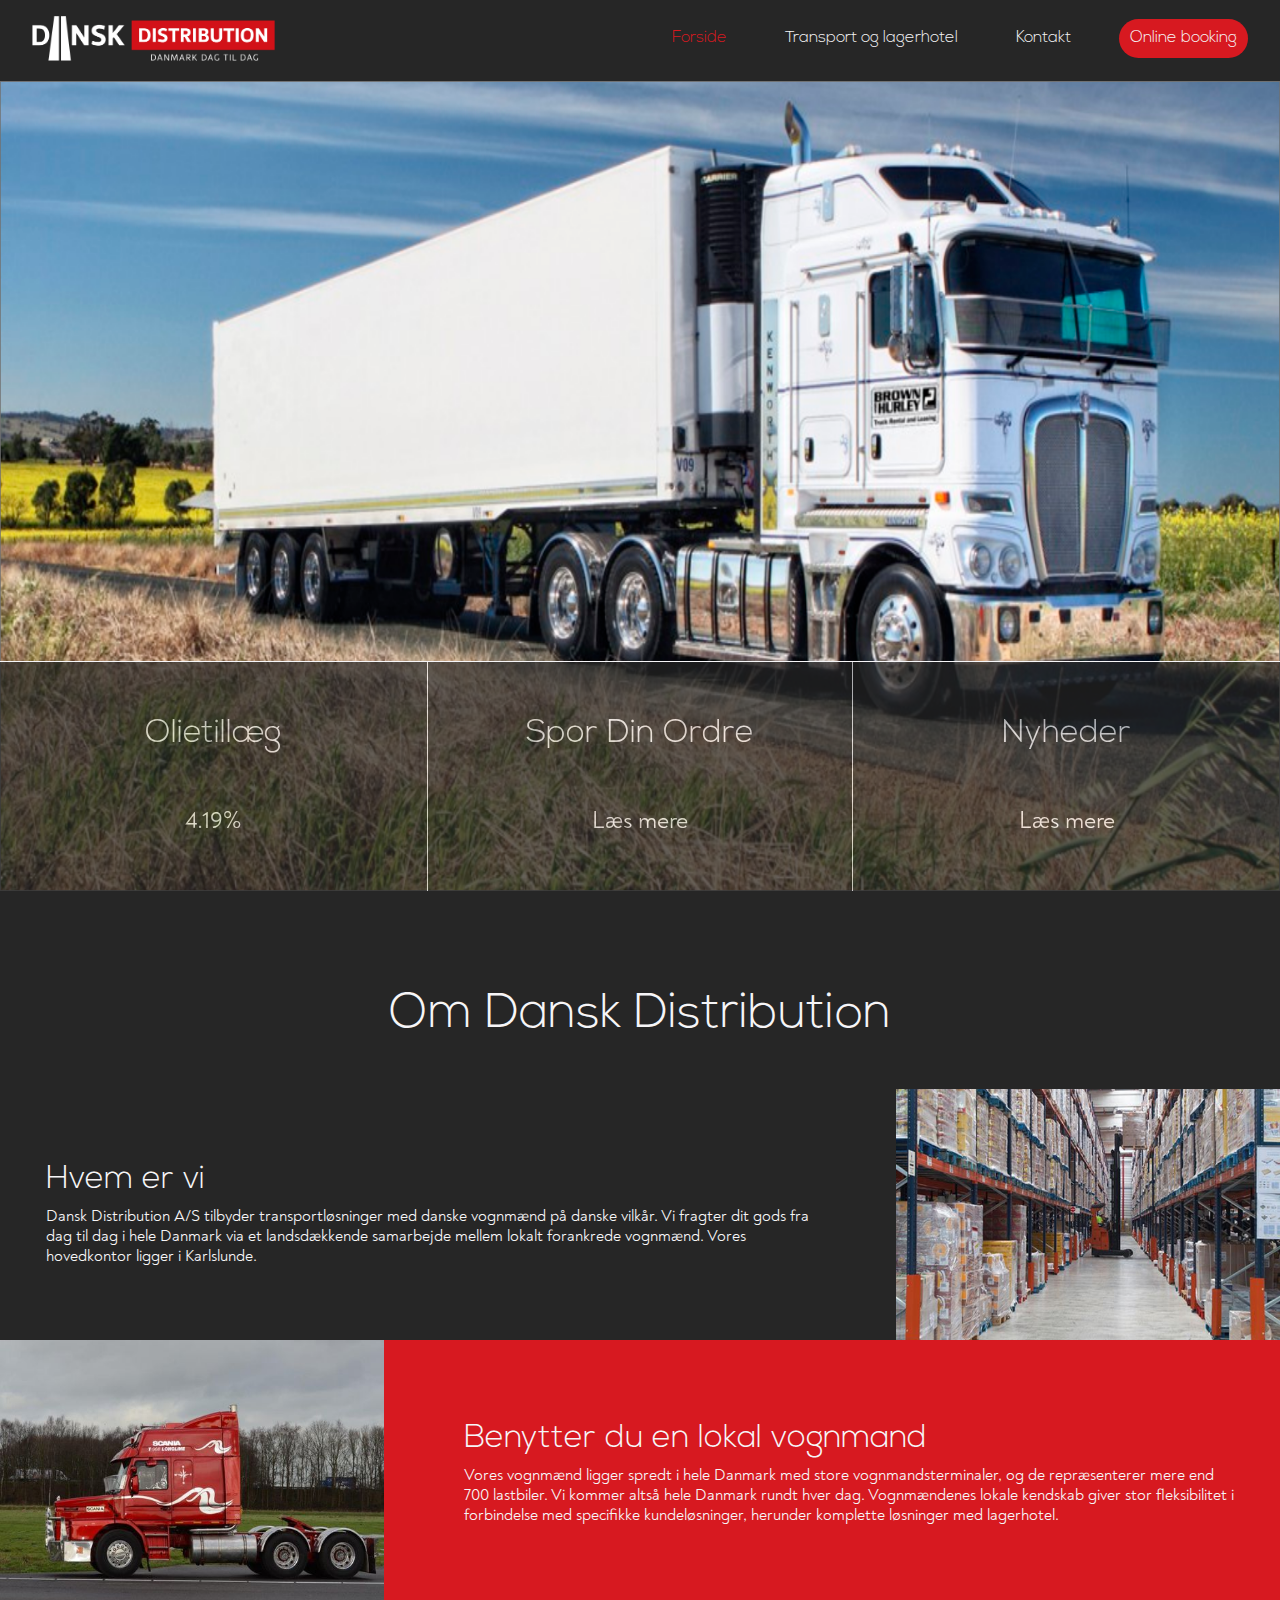
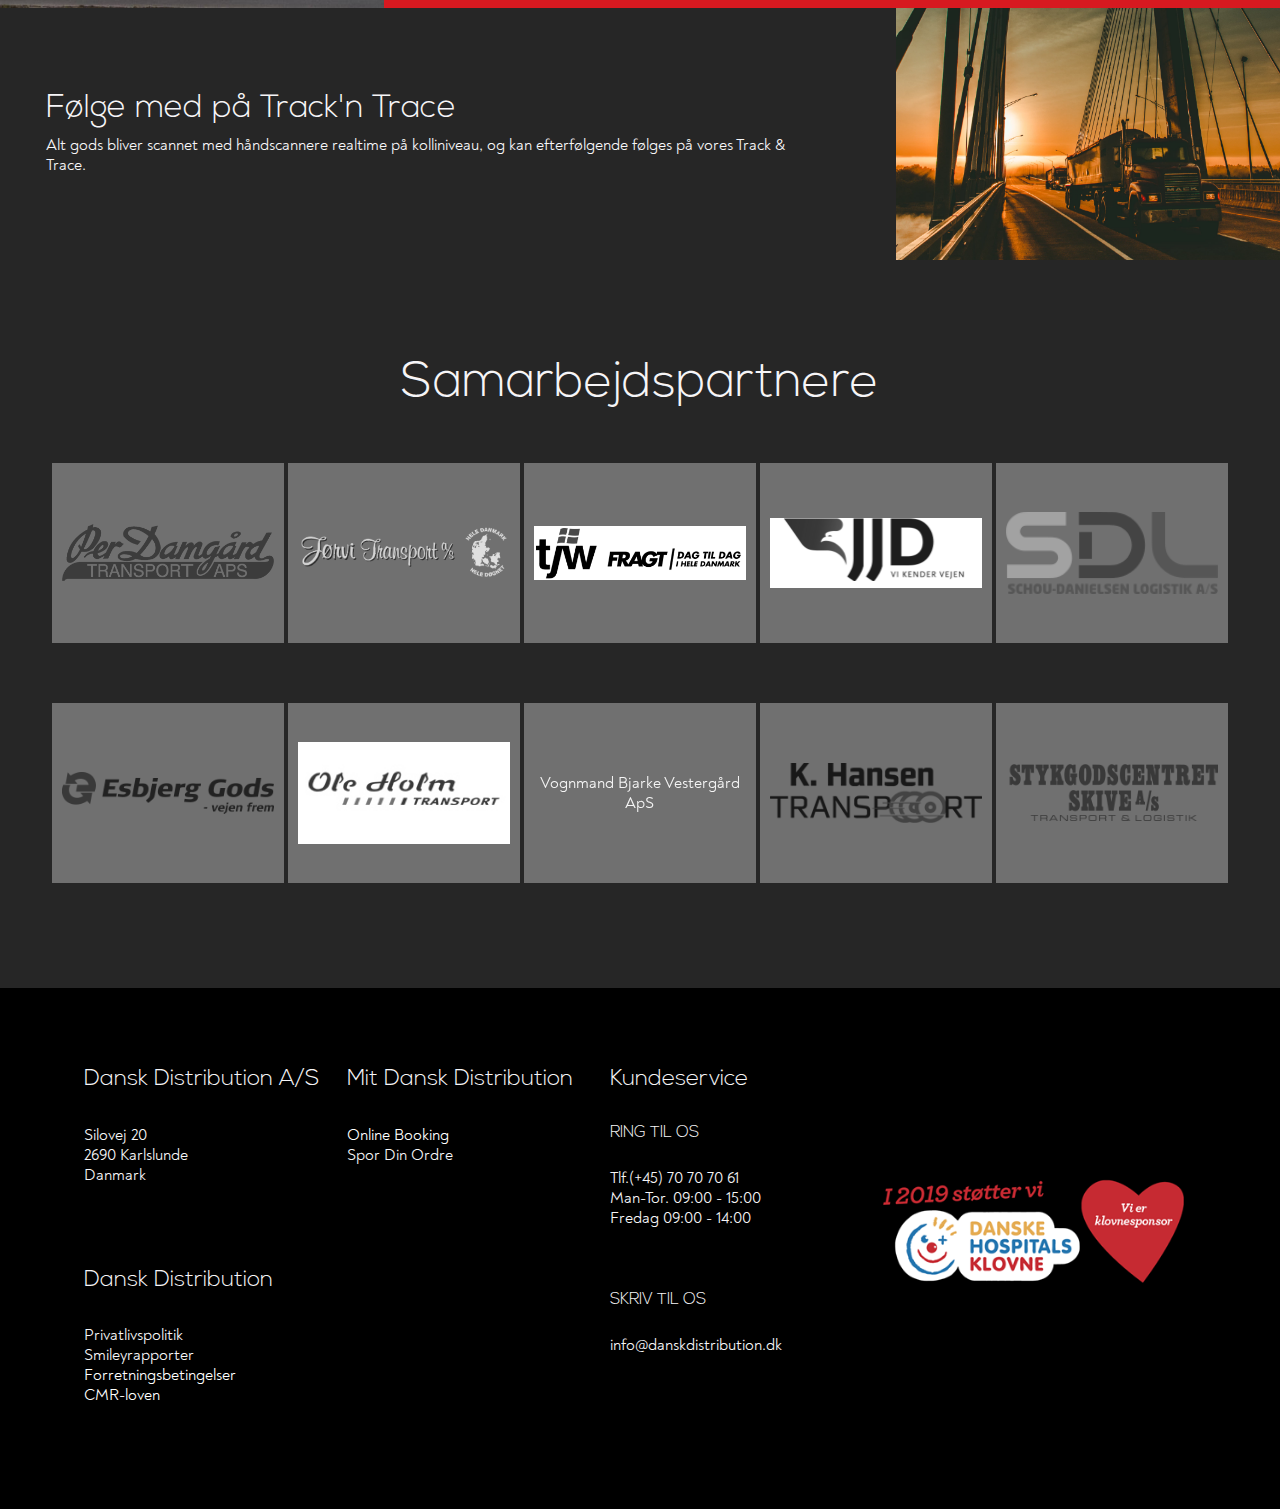
==== commit 4ac1f67c: "fonts" ====
--- a/index.html
+++ b/index.html
@@ -47,13 +47,15 @@
                             <p class="count">16.18</p>
                         </div>
                     </div>
-                    <div class="boks border open-modal-1">
+                    <a href="booking.html">
+                    <div class="boks border">
                         <div class="wrap">
                             <h3>Spor Din Ordre</h3>
                             <p>Læs mere</p>
                         </div>
                     </div>
-                    <div class="boks">
+                    </a>
+                    <div class="boks open-modal-1">
                         <div class="wrap">
                             <h3>Nyheder</h3>
                             <p>Læs mere</p>
--- a/css/main.css
+++ b/css/main.css
@@ -4,12 +4,12 @@
 /*Fonts*/
 @font-face {
   font-family: "Nexa Light";
-  src: url("fonts/Nexa_Light.otf") format("opentype");
+  src: url("fonts/Nexa_Light.woff") format("woff"), url("fonts/Nexa_Light.otf") format("opentype");
 }
 
 @font-face {
   font-family: "Noah Regular";
-  src: url("fonts/Noah-Regular.oft") format("opentype");
+  src: url("fonts/Noah-Regular.woff") format("woff"), url("fonts/Noah-Regular.oft") format("opentype");
 }
 
 /*Fonts - End*/
@@ -87,7 +87,7 @@
   height: auto;
   bottom: 0;
   border-top: 2px solid #d71920;
-  z-index: 5;
+  z-index: 1000;
 }
 
 header .nav-mobile ul {
@@ -195,6 +195,10 @@
   font-size: .9em;
 }
 
+#sec-A .infoboks .open-modal-1 {
+  cursor: pointer;
+}
+
 #sec-A .infoboks .border {
   border-left: 1px solid #F6F5F7;
   border-right: 1px solid #F6F5F7;
@@ -210,7 +214,6 @@
           transform: translate(-50%, -50%);
   width: 90%;
   height: 90%;
-  border-radius: 25px;
   z-index: 10;
 }
 
@@ -369,10 +372,6 @@
   -ms-grid-column: 2;
   -ms-grid-column-span: 1;
   grid-column: 2/3;
-<<<<<<< HEAD
-=======
-  font-size: 1.5em;
->>>>>>> 54b03afaf227b60e6badc9fba787329157ea315a
   margin-bottom: 0.8em;
   padding-top: 0.5em;
 }
@@ -391,10 +390,6 @@
   -ms-flex-item-align: start;
       -ms-grid-row-align: start;
       align-self: start;
-<<<<<<< HEAD
-=======
-  font-size: 1em;
->>>>>>> 54b03afaf227b60e6badc9fba787329157ea315a
   padding-bottom: 1em;
 }
 
@@ -419,8 +414,8 @@
   -ms-grid-column-span: 1;
   grid-column: 2/3;
   z-index: 0;
-  background-color: #262626;
-  border: 4px inset #707070;
+  border-right: 4px solid #F6F5F7;
+  border-bottom: 4px solid #F6F5F7;
 }
 
 .transport .tl-lister-1 #hvid-baggrund-1 {
@@ -431,8 +426,8 @@
   -ms-grid-column-span: 1;
   grid-column: 1/2;
   z-index: 0;
-  background-color: #F6F5F7;
-  border: 4px inset #707070;
+  border-right: 4px solid #F6F5F7;
+  border-bottom: 4px solid #F6F5F7;
 }
 
 .transport .tl-lister-1 #graa-baggrund-2 {
@@ -447,8 +442,7 @@
   -ms-grid-column-span: 1;
   grid-column: 3/4;
   z-index: 0;
-  background-color: #F6F5F7;
-  border: 4px inset #707070;
+  border-bottom: 4px solid #F6F5F7;
 }
 
 .transport .tl-lister-1 .tl_liste_1 {
@@ -467,7 +461,7 @@
 
 .transport .tl-lister-1 .tl_liste_1 h3 {
   text-align: center;
-  color: black;
+  color: #F6F5F7;
   font-size: 0.8em;
   padding-top: 2em;
   padding-bottom: 1em;
@@ -477,12 +471,7 @@
   padding-bottom: 1.4em;
   text-align: start;
   margin-top: 3px;
-<<<<<<< HEAD
   color: #F6F5F7;
-=======
-  font-size: 0.75em;
-  color: black;
->>>>>>> 54b03afaf227b60e6badc9fba787329157ea315a
 }
 
 .transport .tl-lister-1 .tl_liste_2 {
@@ -530,7 +519,7 @@
 
 .transport .tl-lister-1 .tl_liste_3 h3 {
   text-align: center;
-  color: black;
+  color: #F6F5F7;
   font-size: 0.8em;
   padding-top: 2em;
   padding-bottom: 2.3em;
@@ -540,12 +529,7 @@
   text-align: start;
   margin-top: 3px;
   margin-bottom: 1.4em;
-<<<<<<< HEAD
   color: #F6F5F7;
-=======
-  font-size: 0.75em;
-  color: black;
->>>>>>> 54b03afaf227b60e6badc9fba787329157ea315a
 }
 
 .lagerhotel {
@@ -571,10 +555,6 @@
   grid-column: 2/3;
   -ms-grid-column-align: start;
       justify-self: start;
-<<<<<<< HEAD
-=======
-  font-size: 1.5em;
->>>>>>> 54b03afaf227b60e6badc9fba787329157ea315a
   margin-bottom: 0.8em;
   padding-top: 0.5em;
 }
@@ -615,8 +595,8 @@
   -ms-grid-column-span: 1;
   grid-column: 2/3;
   z-index: 0;
-  background-color: #262626;
-  border: 4px inset #707070;
+  border-left: 4px solid #F6F5F7;
+  border-bottom: 4px solid #F6F5F7;
 }
 
 .lagerhotel .tl-lister-2 #hvid-baggrund-3 {
@@ -626,8 +606,7 @@
   -ms-grid-column-span: 1;
   grid-column: 1/2;
   z-index: 0;
-  background-color: #F6F5F7;
-  border: 4px inset #707070;
+  border-bottom: 4px solid #F6F5F7;
 }
 
 .lagerhotel .tl-lister-2 .tl_liste_4 {
@@ -645,12 +624,7 @@
 }
 
 .lagerhotel .tl-lister-2 .tl_liste_4 h3 {
-<<<<<<< HEAD
   color: #F6F5F7;
-=======
-  color: black;
-  font-size: 0.8em;
->>>>>>> 54b03afaf227b60e6badc9fba787329157ea315a
   padding-top: 2em;
   padding-bottom: 2.2em;
   text-align: center;
@@ -663,12 +637,7 @@
   text-align: start;
   margin-bottom: 1.4em;
   margin-top: 3px;
-<<<<<<< HEAD
   color: #F6F5F7;
-=======
-  font-size: 0.75em;
-  color: black;
->>>>>>> 54b03afaf227b60e6badc9fba787329157ea315a
 }
 
 .lagerhotel .tl-lister-2 .tl_liste_5 {
@@ -784,7 +753,7 @@
 /*Kontakt - End*/
 /*Booking*/
 .booking-container {
-  margin: 7em auto;
+  margin: 4.5em auto;
   background-color: #F6F5F7;
   border-radius: 10px;
   -webkit-box-shadow: 0 14px 28px rgba(0, 0, 0, 0.25), 0 10px 10px rgba(0, 0, 0, 0.22);
@@ -793,7 +762,7 @@
   overflow: hidden;
   width: 768px;
   max-width: 100%;
-  min-height: 480px;
+  min-height: 400px;
 }
 
 .booking-container h1 {
@@ -817,6 +786,7 @@
   font-size: 14px;
   text-decoration: none;
   margin: 15px 0;
+  font-family: "Noah Regular";
 }
 
 .booking-container button {
@@ -864,7 +834,7 @@
   -webkit-box-direction: normal;
       -ms-flex-direction: column;
           flex-direction: column;
-  padding: 0 50px;
+  padding: 0 20px;
   height: 100%;
   text-align: center;
 }
@@ -1001,7 +971,7 @@
   -webkit-box-direction: normal;
       -ms-flex-direction: column;
           flex-direction: column;
-  padding: 0 40px;
+  padding: 0 20px;
   text-align: center;
   top: 0;
   height: 100%;
@@ -1500,12 +1470,7 @@
   .tl-titel {
     display: block;
     width: 100%;
-<<<<<<< HEAD
     margin-top: 3em;
-=======
-    margin-top: 1em;
-    font-size: 3em;
->>>>>>> 54b03afaf227b60e6badc9fba787329157ea315a
   }
   .tl-titel h1 {
     text-align: center;
@@ -1532,10 +1497,6 @@
     -ms-grid-row: 2;
     -ms-grid-row-span: 1;
     grid-row: 2/3;
-<<<<<<< HEAD
-=======
-    font-size: 2em;
->>>>>>> 54b03afaf227b60e6badc9fba787329157ea315a
     margin-bottom: 0;
     padding-top: 0;
     -ms-flex-item-align: end;
@@ -1557,10 +1518,6 @@
     grid-row: 3/4;
     margin-top: 0.8em;
     margin-bottom: 2em;
-<<<<<<< HEAD
-=======
-    font-size: 1.2em;
->>>>>>> 54b03afaf227b60e6badc9fba787329157ea315a
   }
   .transport .transport-tekst .tl-billede-transport {
     display: -ms-grid;
@@ -1596,8 +1553,6 @@
     -ms-grid-column-span: 1;
     grid-column: 2/3;
     z-index: 0;
-    background-color: #262626;
-    border: 4px inset #707070;
   }
   .transport .tl-lister-1 #hvid-baggrund-1 {
     -ms-grid-row: 1;
@@ -1607,8 +1562,6 @@
     -ms-grid-column-span: 1;
     grid-column: 1/2;
     z-index: 0;
-    background-color: #F6F5F7;
-    border: 4px inset #707070;
   }
   .transport .tl-lister-1 #graa-baggrund-2 {
     display: none;
@@ -1621,8 +1574,6 @@
     -ms-grid-column-span: 1;
     grid-column: 3/4;
     z-index: 0;
-    background-color: #F6F5F7;
-    border: 4px inset #707070;
   }
   .transport .tl-lister-1 .tl_liste_1 {
     -ms-grid-row: 1;
@@ -1639,7 +1590,6 @@
   }
   .transport .tl-lister-1 .tl_liste_1 h3 {
     text-align: center;
-    color: black;
     padding-top: 2em;
     padding-bottom: 1em;
     font-size: 1.5em;
@@ -1647,12 +1597,6 @@
   .transport .tl-lister-1 .tl_liste_1 p {
     text-align: start;
     margin-top: 3px;
-<<<<<<< HEAD
-    color: #F6F5F7;
-=======
-    font-size: 1.2em;
-    color: black;
->>>>>>> 54b03afaf227b60e6badc9fba787329157ea315a
   }
   .transport .tl-lister-1 .tl_liste_2 {
     -ms-grid-row: 1;
@@ -1668,7 +1612,6 @@
     padding-bottom: 1em;
   }
   .transport .tl-lister-1 .tl_liste_2 h3 {
-    color: #F6F5F7;
     text-align: center;
     padding-top: 2em;
     padding-bottom: 1em;
@@ -1677,12 +1620,7 @@
   .transport .tl-lister-1 .tl_liste_2 p {
     text-align: start;
     margin-top: 7px;
-    color: #F6F5F7;
     margin-bottom: 1.4em;
-<<<<<<< HEAD
-=======
-    font-size: 1.2em;
->>>>>>> 54b03afaf227b60e6badc9fba787329157ea315a
   }
   .transport .tl-lister-1 .tl_liste_3 {
     -ms-grid-row: 1;
@@ -1698,7 +1636,6 @@
     padding-bottom: 1em;
   }
   .transport .tl-lister-1 .tl_liste_3 h3 {
-    color: black;
     text-align: center;
     padding-top: 2em;
     padding-bottom: 1em;
@@ -1708,12 +1645,6 @@
     text-align: start;
     margin-top: 3px;
     margin-bottom: 1.4em;
-<<<<<<< HEAD
-    color: #F6F5F7;
-=======
-    font-size: 1.2em;
-    color: black;
->>>>>>> 54b03afaf227b60e6badc9fba787329157ea315a
   }
   .lagerhotel {
     width: 100%;
@@ -1815,10 +1746,6 @@
     padding-bottom: 1.5em;
   }
   .lagerhotel .tl-lister-2 .tl_liste_4 h3 {
-<<<<<<< HEAD
-=======
-    font-size: 1.5em;
->>>>>>> 54b03afaf227b60e6badc9fba787329157ea315a
     text-align: center;
     padding-bottom: 1.2em;
   }
@@ -1844,10 +1771,6 @@
     padding-bottom: 1.5em;
   }
   .lagerhotel .tl-lister-2 .tl_liste_5 h3 {
-<<<<<<< HEAD
-=======
-    font-size: 1.5em;
->>>>>>> 54b03afaf227b60e6badc9fba787329157ea315a
     text-align: center;
     padding-bottom: 1.5em;
   }
@@ -1868,6 +1791,233 @@
     font-size: 1.2em;
   }
   /*Transport & Lagerhotel - End*/
+  /*Booking*/
+  .booking-container {
+    margin: 6em auto;
+    background-color: #F6F5F7;
+    border-radius: 10px;
+    -webkit-box-shadow: 0 14px 28px rgba(0, 0, 0, 0.25), 0 10px 10px rgba(0, 0, 0, 0.22);
+            box-shadow: 0 14px 28px rgba(0, 0, 0, 0.25), 0 10px 10px rgba(0, 0, 0, 0.22);
+    position: relative;
+    overflow: hidden;
+    width: 768px;
+    max-width: 100%;
+    min-height: 480px;
+  }
+  .booking-container h1 {
+    margin: 0;
+  }
+  .booking-container p {
+    font-size: 14px;
+    font-weight: 100;
+    line-height: 20px;
+    letter-spacing: 0.5px;
+    margin: 20px 0 30px;
+  }
+  .booking-container span {
+    font-size: 12px;
+  }
+  .booking-container a {
+    color: #262626;
+    font-size: 14px;
+    text-decoration: none;
+    margin: 15px 0;
+    font-family: "Noah Regular";
+  }
+  .booking-container button {
+    border-radius: 20px;
+    border: 1px solid #d71920;
+    background-color: #d71920;
+    color: #F6F5F7;
+    font-size: 12px;
+    font-weight: bold;
+    padding: 12px 45px;
+    letter-spacing: 1px;
+    text-transform: uppercase;
+    -webkit-transition: -webkit-transform 80ms ease-in;
+    transition: -webkit-transform 80ms ease-in;
+    transition: transform 80ms ease-in;
+    transition: transform 80ms ease-in, -webkit-transform 80ms ease-in;
+  }
+  .booking-container button:active {
+    -webkit-transform: scale(0.95);
+            transform: scale(0.95);
+  }
+  .booking-container button:focus {
+    outline: none;
+  }
+  .booking-container button.ghost {
+    background-color: transparent;
+    border-color: #ffffff;
+  }
+  .booking-container form {
+    background-color: #F6F5F7;
+    display: -webkit-box;
+    display: -ms-flexbox;
+    display: flex;
+    -webkit-box-align: center;
+        -ms-flex-align: center;
+            align-items: center;
+    -webkit-box-pack: center;
+        -ms-flex-pack: center;
+            justify-content: center;
+    -webkit-box-orient: vertical;
+    -webkit-box-direction: normal;
+        -ms-flex-direction: column;
+            flex-direction: column;
+    padding: 0 50px;
+    height: 100%;
+    text-align: center;
+  }
+  .booking-container form h1 {
+    color: #262626;
+  }
+  .booking-container input {
+    background-color: #eee;
+    border: none;
+    padding: 12px 15px;
+    margin: 8px 0;
+    width: 100%;
+  }
+  .form-container {
+    position: absolute;
+    top: 0;
+    height: 100%;
+    -webkit-transition: all 0.6s ease-in-out;
+    transition: all 0.6s ease-in-out;
+  }
+  .sign-in-container {
+    left: 0;
+    width: 50%;
+    z-index: 2;
+  }
+  .sign-up-container {
+    left: 0;
+    width: 50%;
+    opacity: 0;
+    z-index: 1;
+  }
+  .booking-container.right-panel-active .sign-in-container {
+    -webkit-transform: translateX(100%);
+            transform: translateX(100%);
+  }
+  .booking-container.right-panel-active .sign-up-container {
+    -webkit-transform: translateX(100%);
+            transform: translateX(100%);
+    opacity: 1;
+    z-index: 5;
+    -webkit-animation: show 0.6s;
+            animation: show 0.6s;
+  }
+  @-webkit-keyframes show {
+    0%,
+    49.99% {
+      opacity: 0;
+      z-index: 1;
+    }
+    50%,
+    100% {
+      opacity: 1;
+      z-index: 5;
+    }
+  }
+  @keyframes show {
+    0%,
+    49.99% {
+      opacity: 0;
+      z-index: 1;
+    }
+    50%,
+    100% {
+      opacity: 1;
+      z-index: 5;
+    }
+  }
+  .overlay-container {
+    position: absolute;
+    top: 0;
+    left: 50%;
+    width: 50%;
+    height: 100%;
+    overflow: hidden;
+    -webkit-transition: -webkit-transform 0.6s ease-in-out;
+    transition: -webkit-transform 0.6s ease-in-out;
+    transition: transform 0.6s ease-in-out;
+    transition: transform 0.6s ease-in-out, -webkit-transform 0.6s ease-in-out;
+    z-index: 100;
+  }
+  .booking-container.right-panel-active .overlay-container {
+    -webkit-transform: translateX(-100%);
+            transform: translateX(-100%);
+  }
+  .overlay {
+    background: #d71920;
+    background: -webkit-gradient(linear, left top, left bottom, from(#D71920), color-stop(#A81419), to(#FC4F54));
+    background: linear-gradient(to bottom, #D71920, #A81419, #FC4F54);
+    background-repeat: no-repeat;
+    background-size: cover;
+    background-position: 0 0;
+    color: #ffffff;
+    position: relative;
+    left: -100%;
+    height: 100%;
+    width: 200%;
+    -webkit-transform: translateX(0);
+            transform: translateX(0);
+    -webkit-transition: -webkit-transform 0.6s ease-in-out;
+    transition: -webkit-transform 0.6s ease-in-out;
+    transition: transform 0.6s ease-in-out;
+    transition: transform 0.6s ease-in-out, -webkit-transform 0.6s ease-in-out;
+  }
+  .booking-container.right-panel-active .overlay {
+    -webkit-transform: translateX(50%);
+            transform: translateX(50%);
+  }
+  .overlay-panel {
+    position: absolute;
+    display: -webkit-box;
+    display: -ms-flexbox;
+    display: flex;
+    -webkit-box-align: center;
+        -ms-flex-align: center;
+            align-items: center;
+    -webkit-box-pack: center;
+        -ms-flex-pack: center;
+            justify-content: center;
+    -webkit-box-orient: vertical;
+    -webkit-box-direction: normal;
+        -ms-flex-direction: column;
+            flex-direction: column;
+    padding: 0 40px;
+    text-align: center;
+    top: 0;
+    height: 100%;
+    width: 50%;
+    -webkit-transform: translateX(0);
+            transform: translateX(0);
+    -webkit-transition: -webkit-transform 0.6s ease-in-out;
+    transition: -webkit-transform 0.6s ease-in-out;
+    transition: transform 0.6s ease-in-out;
+    transition: transform 0.6s ease-in-out, -webkit-transform 0.6s ease-in-out;
+  }
+  .overlay-left {
+    -webkit-transform: translateX(0);
+            transform: translateX(0);
+  }
+  .container.right-panel-active .overlay-left {
+    -webkit-transform: translateX(0);
+            transform: translateX(0);
+  }
+  .overlay-right {
+    right: 0;
+    -webkit-transform: translateX(0);
+            transform: translateX(0);
+  }
+  .booking-container.right-panel-active .overlay-right {
+    -webkit-transform: translateX(20%);
+            transform: translateX(20%);
+  }
+  /*Booking*/
   /*Kontakt*/
   .kontakt {
     display: -ms-grid;
@@ -1890,27 +2040,15 @@
   .kontakt h1 {
     text-align: center;
     margin-left: 0;
-<<<<<<< HEAD
-=======
-    font-size: 3em;
->>>>>>> 54b03afaf227b60e6badc9fba787329157ea315a
   }
   .kontakt h2 {
     margin-top: 50px;
     margin-bottom: 12px;
     margin-left: 0;
-<<<<<<< HEAD
-=======
-    font-size: 2em;
->>>>>>> 54b03afaf227b60e6badc9fba787329157ea315a
   }
   .kontakt h3 {
     margin-top: 18px;
     margin-left: 0;
-<<<<<<< HEAD
-=======
-    font-size: 1.5em;
->>>>>>> 54b03afaf227b60e6badc9fba787329157ea315a
   }
   .kontakt ul {
     margin-top: 4px;
@@ -1929,9 +2067,6 @@
     grid-column: 1/2;
     z-index: 0;
     background-color: #262626;
-    border-top: 4px inset #707070;
-    border-right: 4px inset #707070;
-    border-bottom: 4px inset #707070;
   }
   .kontakt #hvid-baggrund-1 {
     -ms-grid-row: 2;
@@ -1940,10 +2075,6 @@
     -ms-grid-column-span: 1;
     grid-column: 2/3;
     z-index: 0;
-    background-color: #F6F5F7;
-    border-top: 4px inset #707070;
-    border-right: 4px inset #707070;
-    border-bottom: 4px inset #707070;
   }
   .kontakt #graa-baggrund-2 {
     -ms-grid-row: 2;
@@ -1953,9 +2084,6 @@
     grid-column: 3/4;
     z-index: 0;
     background-color: #262626;
-    border-top: 4px inset #707070;
-    border-right: 4px inset #707070;
-    border-bottom: 4px inset #707070;
   }
   .kontakt #hvid-baggrund-2 {
     -ms-grid-row: 2;
@@ -1964,9 +2092,6 @@
     -ms-grid-column-span: 1;
     grid-column: 4/5;
     z-index: 0;
-    background-color: #F6F5F7;
-    border-top: 4px inset #707070;
-    border-bottom: 4px inset #707070;
   }
   .kontakt #graa-baggrund-3 {
     display: none;
@@ -1978,8 +2103,8 @@
     -ms-grid-column: 1;
     -ms-grid-column-span: 1;
     grid-column: 1/2;
-    -ms-grid-column-align: center;
-        justify-self: center;
+    -ms-grid-column-align: end;
+        justify-self: end;
     z-index: 1;
   }
   .kontakt .hovedkontor h2 {
@@ -2000,13 +2125,13 @@
     z-index: 1;
   }
   .kontakt .kundeservice h2 {
-    color: black;
+    color: #F6F5F7;
   }
   .kontakt .kundeservice h3 {
-    color: black;
+    color: #F6F5F7;
   }
   .kontakt .kundeservice li {
-    color: black;
+    color: #F6F5F7;
   }
   .kontakt .kontaktpersoner {
     width: 85%;
@@ -2032,18 +2157,18 @@
     -ms-grid-column: 4;
     -ms-grid-column-span: 1;
     grid-column: 4/5;
-    -ms-grid-column-align: center;
-        justify-self: center;
+    -ms-grid-column-align: end;
+        justify-self: end;
     z-index: 1;
   }
   .kontakt .salg h2 {
-    color: black;
+    color: #F6F5F7;
   }
   .kontakt .salg h3 {
-    color: black;
+    color: #F6F5F7;
   }
   .kontakt .salg li {
-    color: black;
+    color: #F6F5F7;
   }
   /*Kontakt - End*/
   /*Booking*/
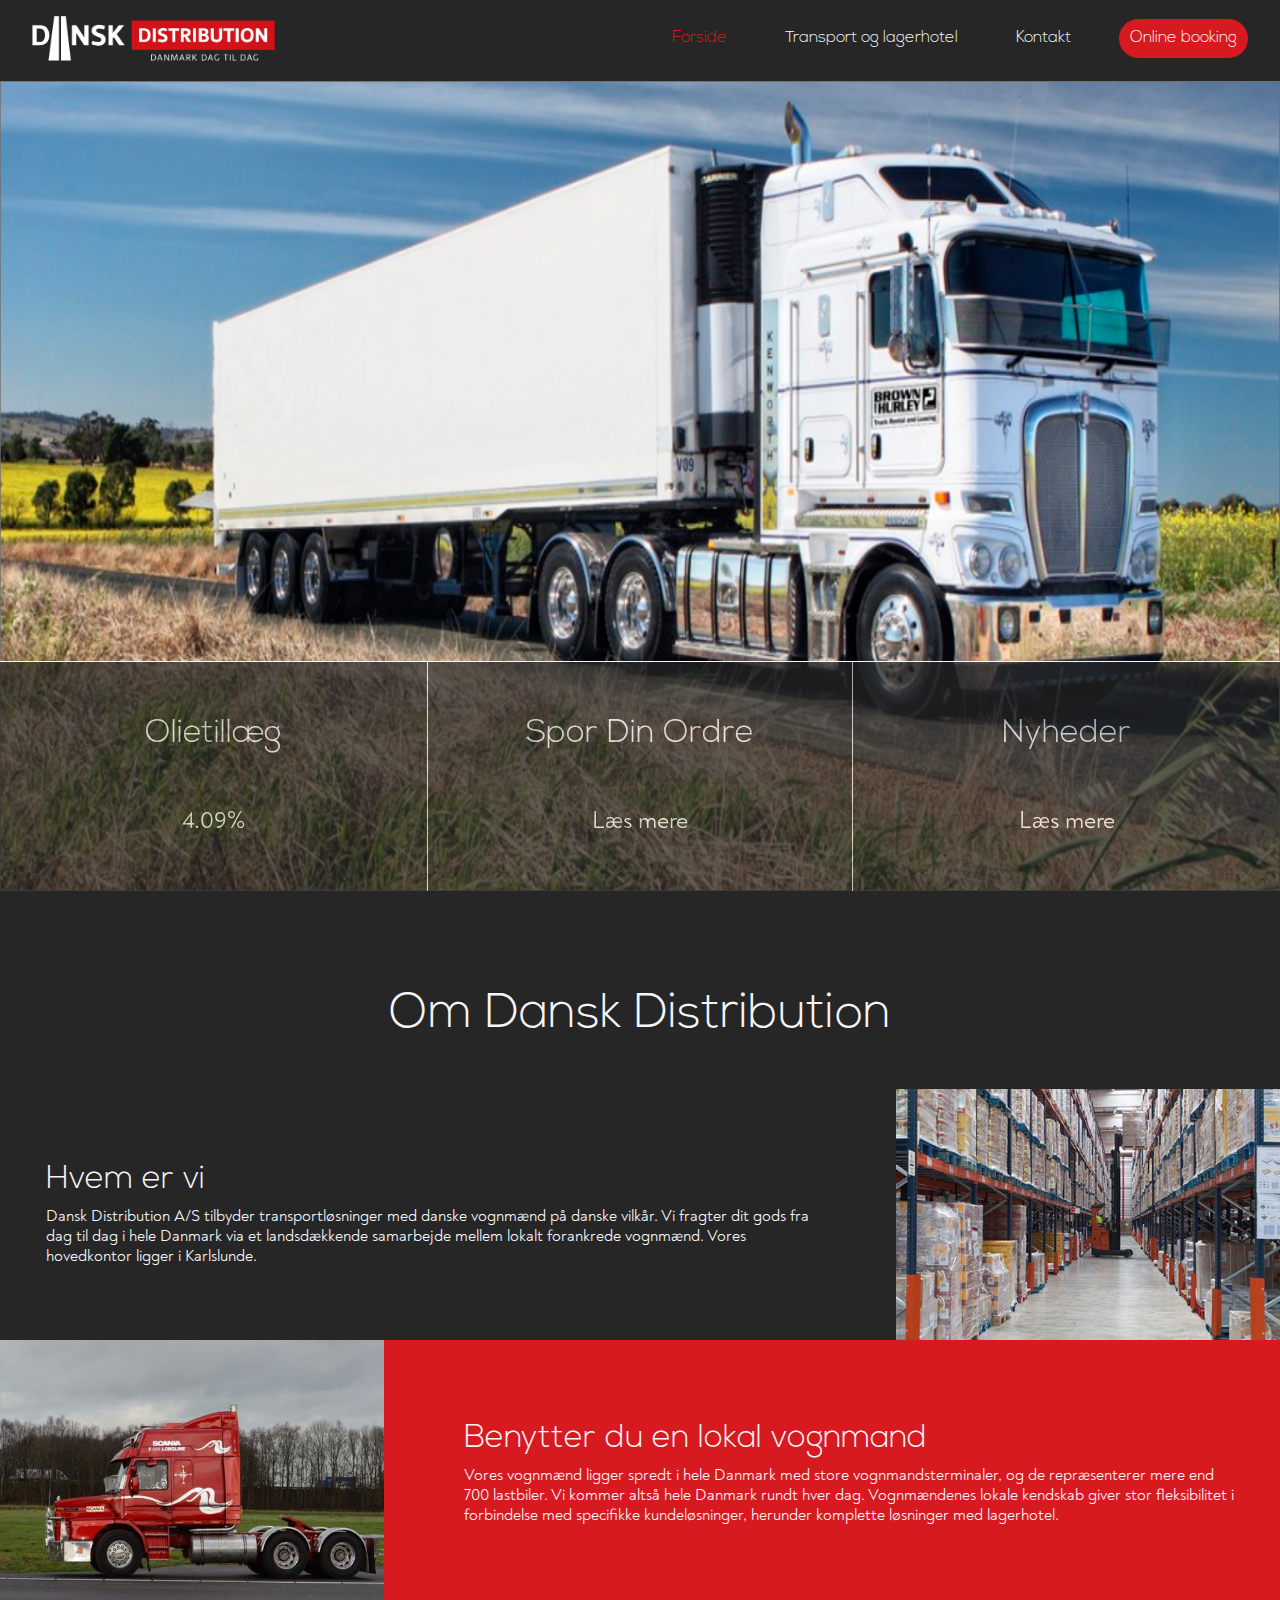
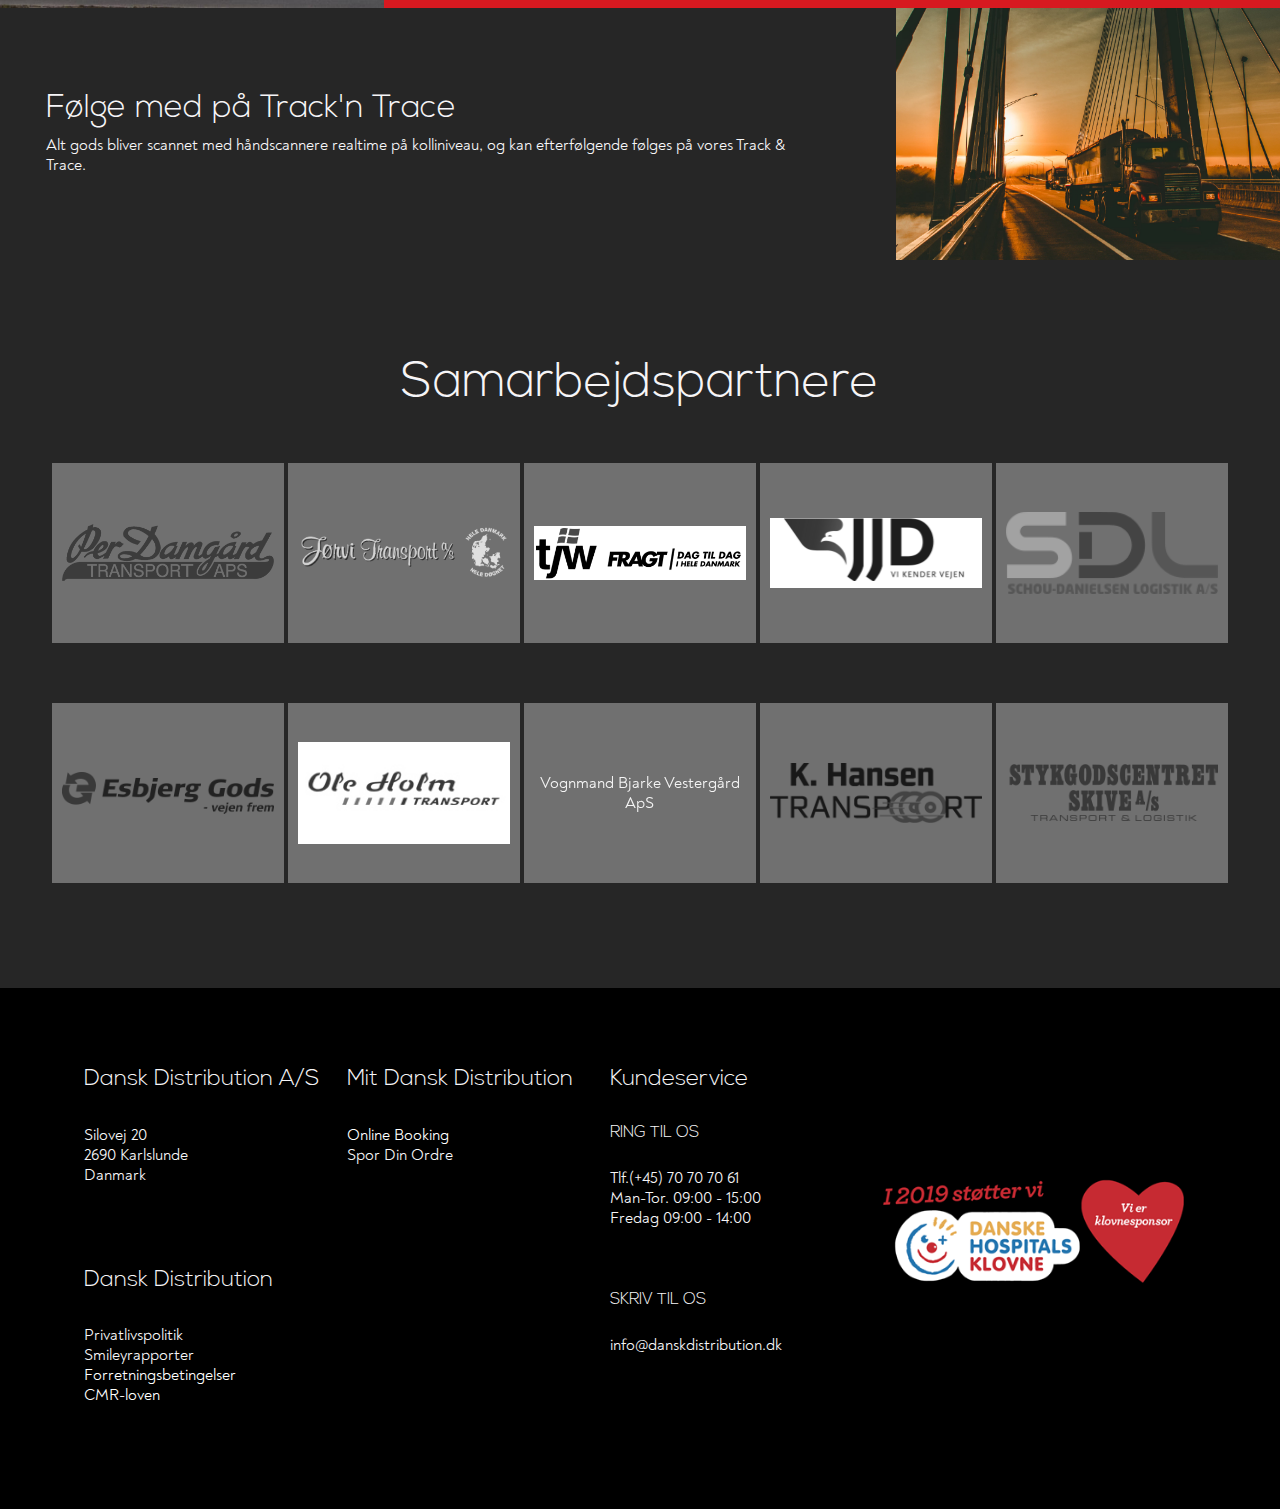
==== commit 32edcee5: "Modal" ====
--- a/index.html
+++ b/index.html
@@ -64,12 +64,32 @@
             </article>
         </section>
         <div class="modal-1">
-            <div class="exit"><a class="close-modal" href="#"><i class="fas fa-times"></i></a></div>
-                <div>
+            <div class="exit">
+                <div class="close-modal">
+                    <div class="one"></div>
+                    <div class="two"></div>
+                </div>
+            </div>
+                <div class="content">
+                    <h1>Nyheder</h1>
+                    <h2>Åbningstider 1 Maj og på Grundlovsdag</h2>
                     <p>
-                            Lorem ipsum dolor sit amet, consectetur adipisicing elit. Incidunt sit quas aut labore nam quis qui eos quasi soluta sunt nihil voluptate expedita. Aliquam aliquid excepturi ex ab fuga ipsa?
+                        I 2019 holder Dansk Distribution Åbent 1 maj og lukket d. 5 juni (Grundlovsdag)
+                    </p>
+                    <p>
+                        Det betyder, at man som kunde kan få fragtet sine varer ud onsdag den 1. maj, som var det en helt almindelig hverdag.
+                        Grundlovsdag, onsdag den 5. juni, holdes lukket.
                     </p>
                 </div>
+                <div class="content">
+                        <h2>Nyt design på lastvogne</h2>
+                        <p>
+                            Lorem ipsum dolor sit amet consectetur adipisicing elit. Dolorum, neque quis? Possimus sit illo animi sed magnam eaque cum quia?
+                        </p>
+                        <p>
+                            Lorem ipsum dolor, sit amet consectetur adipisicing elit. Vitae nemo eveniet quaerat maxime quam doloribus quas sunt ipsa fugit repudiandae amet, magni neque error dolorum non odio. Aspernatur, eveniet sint.
+                        </p>
+                    </div>
             </div>
         <section class="title">
             <h1>Om Dansk Distribution</h1>
--- a/css/main.css
+++ b/css/main.css
@@ -212,9 +212,9 @@
   left: 50%;
   -webkit-transform: translate(-50%, -50%);
           transform: translate(-50%, -50%);
-  width: 90%;
-  height: 90%;
-  z-index: 10;
+  width: 100%;
+  height: 100%;
+  z-index: 10000;
 }
 
 .modal-1 .exit {
@@ -223,13 +223,45 @@
   background-color: #d71920;
 }
 
-.modal-1 .exit a {
+.modal-1 .exit .close-modal {
+  position: relative;
+  margin-top: 20px;
+  margin-right: 40px;
+  height: 50%;
   float: right;
 }
 
-.modal-1 p {
+.modal-1 .exit .close-modal .one, .modal-1 .exit .close-modal .two {
+  position: absolute;
+  width: 30px;
+  height: 2px;
+  background-color: #F6F5F7;
+}
+
+.modal-1 .exit .close-modal .one {
+  -webkit-transform: rotate(45deg);
+          transform: rotate(45deg);
+}
+
+.modal-1 .exit .close-modal .two {
+  -webkit-transform: rotate(-45deg);
+          transform: rotate(-45deg);
+}
+
+.modal-1 .content {
+  padding: 1em;
+}
+
+.modal-1 .content h1, .modal-1 .content h2 {
   color: #262626;
-  padding: 1em;
+}
+
+.modal-1 .content h1 {
+  margin-bottom: 1em;
+}
+
+.modal-1 .content p {
+  color: #262626;
 }
 
 .title {
@@ -414,8 +446,8 @@
   -ms-grid-column-span: 1;
   grid-column: 2/3;
   z-index: 0;
-  border-right: 4px solid #F6F5F7;
-  border-bottom: 4px solid #F6F5F7;
+  border-right: 1px solid #F6F5F7;
+  border-left: 1px solid #F6F5F7;
 }
 
 .transport .tl-lister-1 #hvid-baggrund-1 {
@@ -426,8 +458,6 @@
   -ms-grid-column-span: 1;
   grid-column: 1/2;
   z-index: 0;
-  border-right: 4px solid #F6F5F7;
-  border-bottom: 4px solid #F6F5F7;
 }
 
 .transport .tl-lister-1 #graa-baggrund-2 {
@@ -442,7 +472,6 @@
   -ms-grid-column-span: 1;
   grid-column: 3/4;
   z-index: 0;
-  border-bottom: 4px solid #F6F5F7;
 }
 
 .transport .tl-lister-1 .tl_liste_1 {
@@ -595,8 +624,8 @@
   -ms-grid-column-span: 1;
   grid-column: 2/3;
   z-index: 0;
-  border-left: 4px solid #F6F5F7;
-  border-bottom: 4px solid #F6F5F7;
+  border-left: 1px solid #F6F5F7;
+  border-bottom: 1px solid #F6F5F7;
 }
 
 .lagerhotel .tl-lister-2 #hvid-baggrund-3 {
@@ -606,7 +635,7 @@
   -ms-grid-column-span: 1;
   grid-column: 1/2;
   z-index: 0;
-  border-bottom: 4px solid #F6F5F7;
+  border-bottom: 1px solid #F6F5F7;
 }
 
 .lagerhotel .tl-lister-2 .tl_liste_4 {
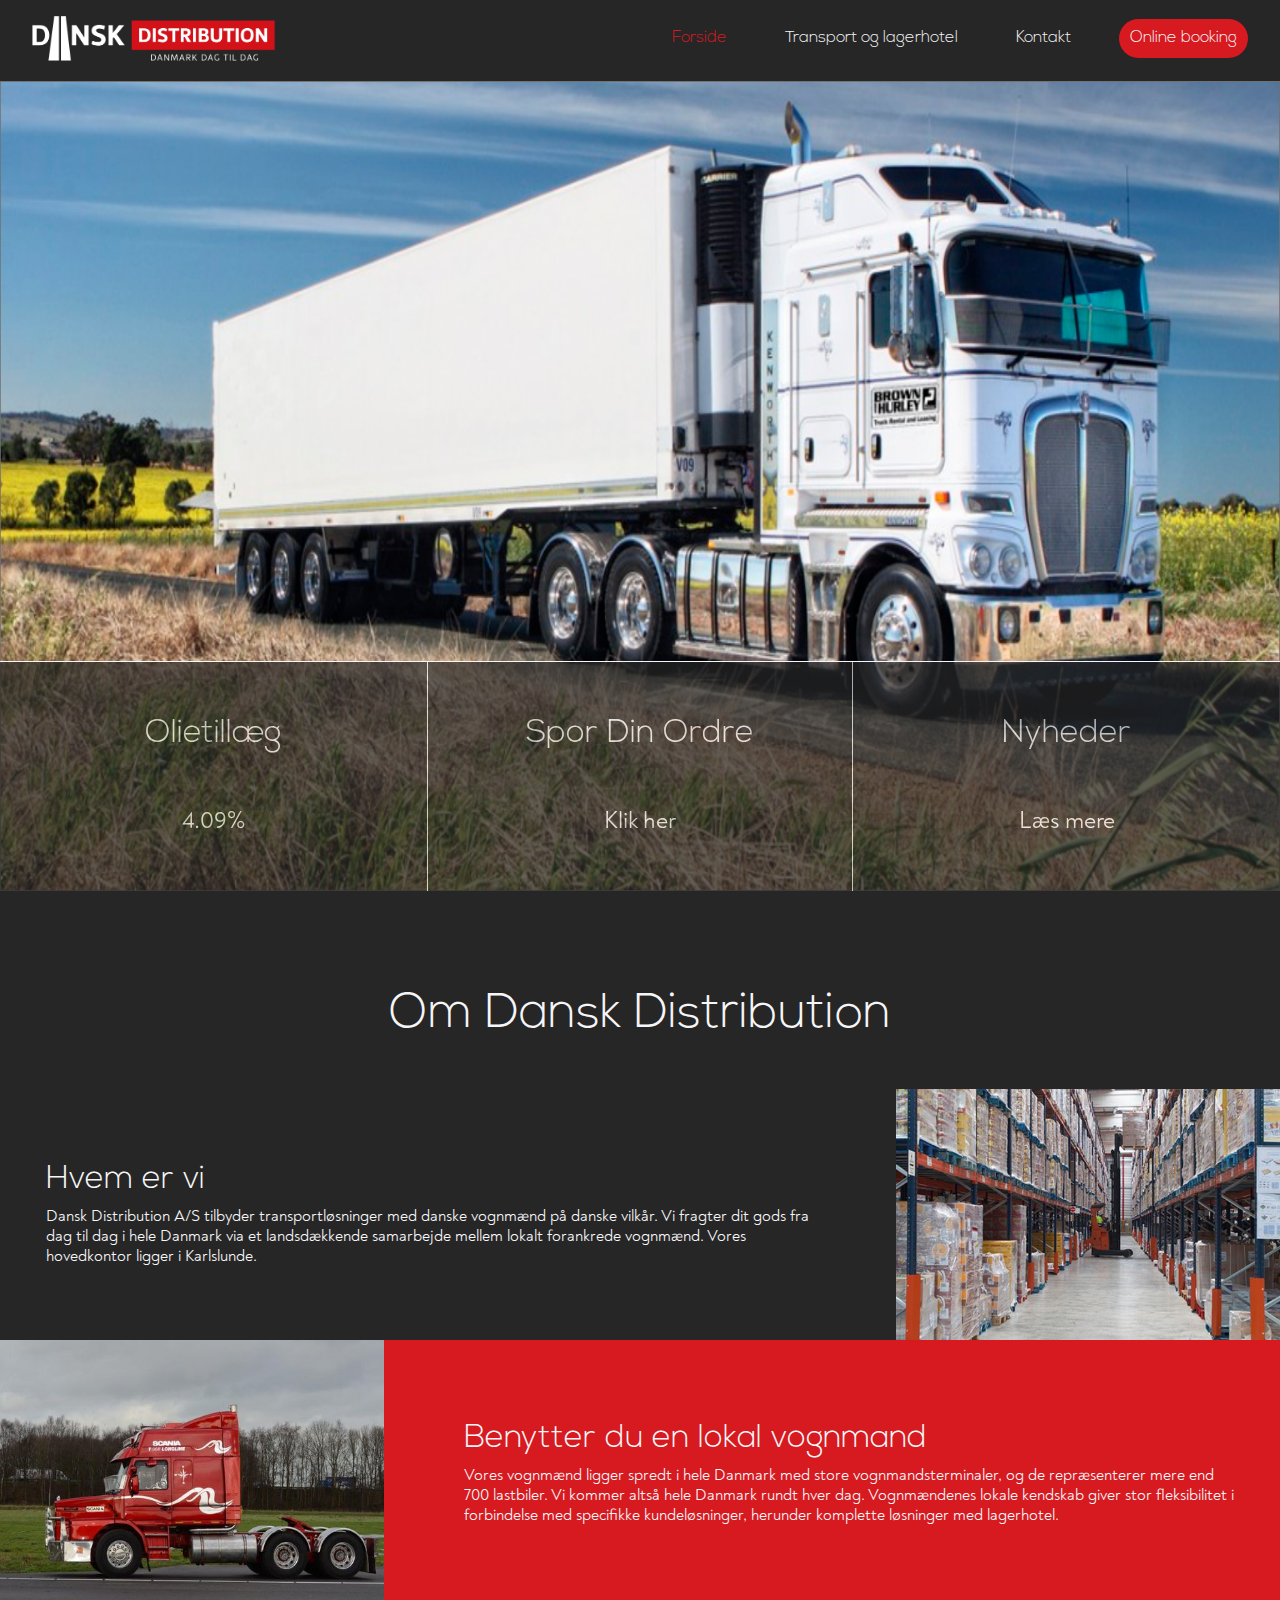
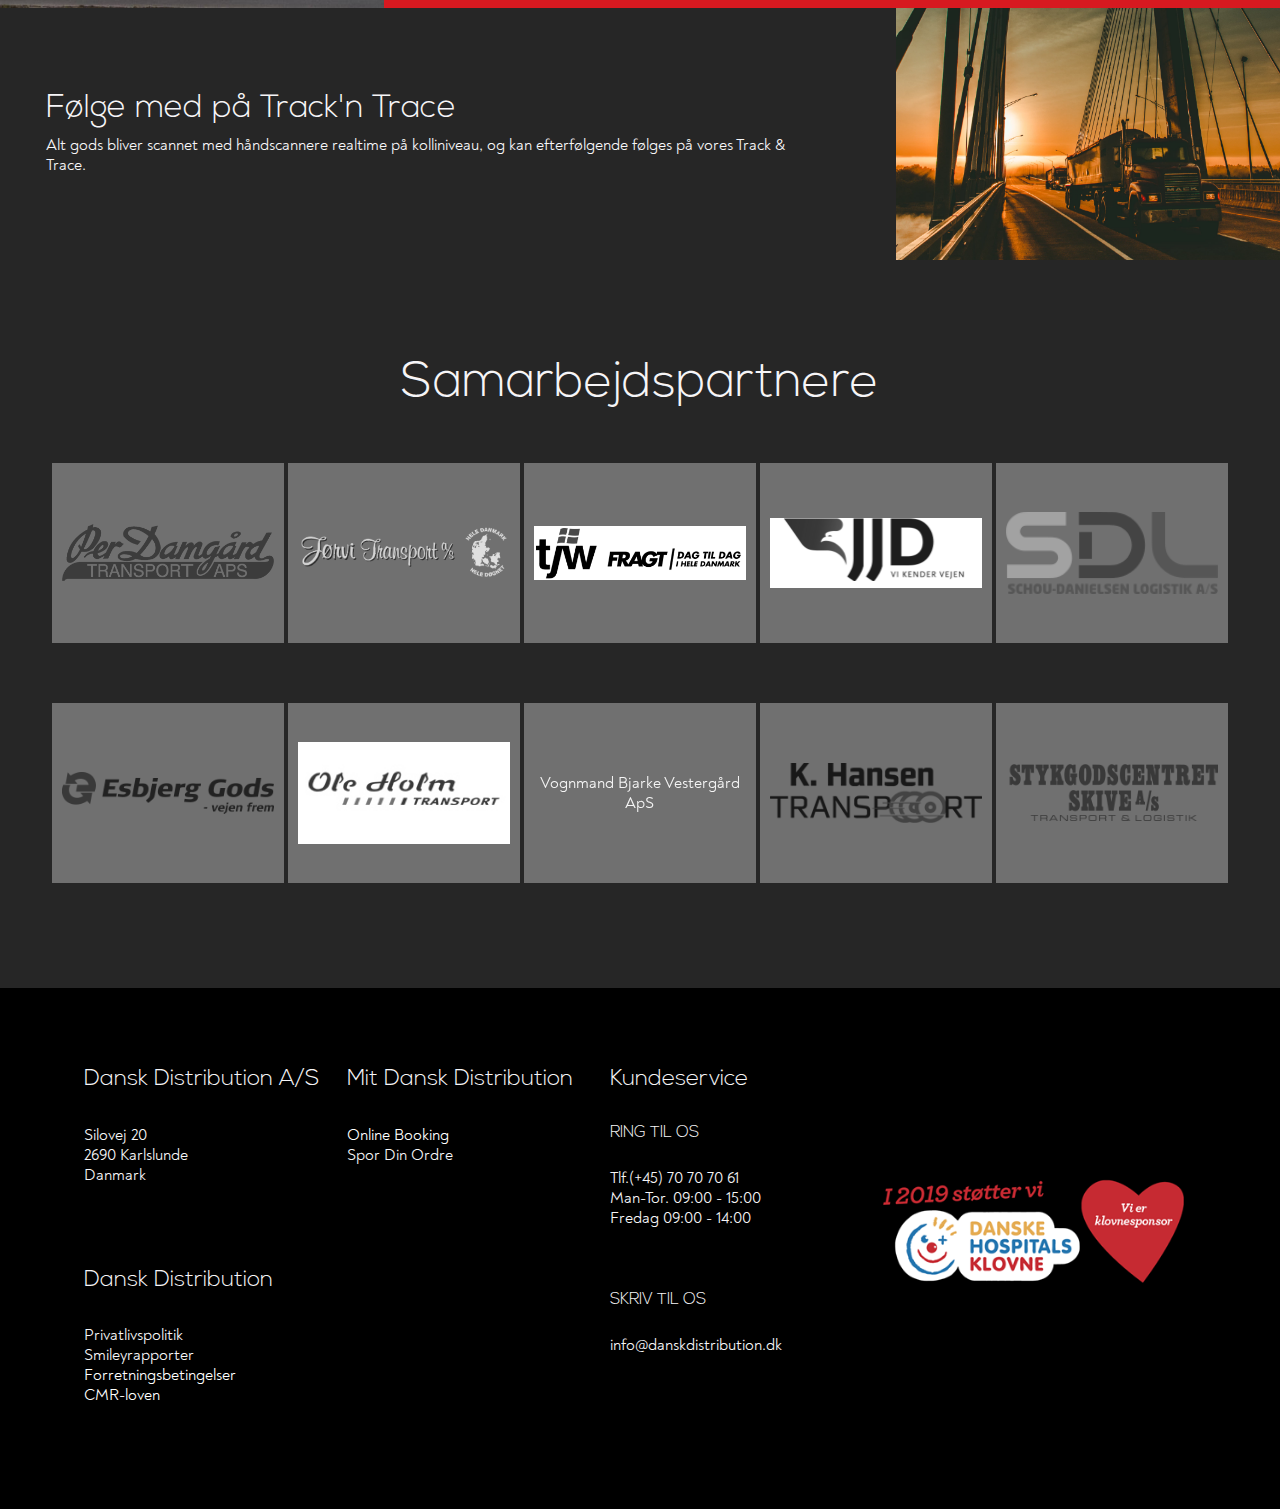
==== commit 992ec497: "modal" ====
--- a/index.html
+++ b/index.html
@@ -51,7 +51,7 @@
                     <div class="boks border">
                         <div class="wrap">
                             <h3>Spor Din Ordre</h3>
-                            <p>Læs mere</p>
+                            <p>Klik her</p>
                         </div>
                     </div>
                     </a>
@@ -82,7 +82,7 @@
                     </p>
                 </div>
                 <div class="content">
-                        <h2>Nyt design på lastvogne</h2>
+                        <h2>Nyt design på lastbiler</h2>
                         <p>
                             Lorem ipsum dolor sit amet consectetur adipisicing elit. Dolorum, neque quis? Possimus sit illo animi sed magnam eaque cum quia?
                         </p>
--- a/css/main.css
+++ b/css/main.css
@@ -229,6 +229,7 @@
   margin-right: 40px;
   height: 50%;
   float: right;
+  cursor: pointer;
 }
 
 .modal-1 .exit .close-modal .one, .modal-1 .exit .close-modal .two {
@@ -1402,6 +1403,13 @@
   #sec-A .infoboks .boks .wrap p {
     font-size: 1.5em;
     opacity: 1;
+  }
+  .modal-1 {
+    width: 90%;
+    height: 90%;
+  }
+  .modal-1 .exit {
+    height: 40px;
   }
   .title {
     margin-top: 100px;
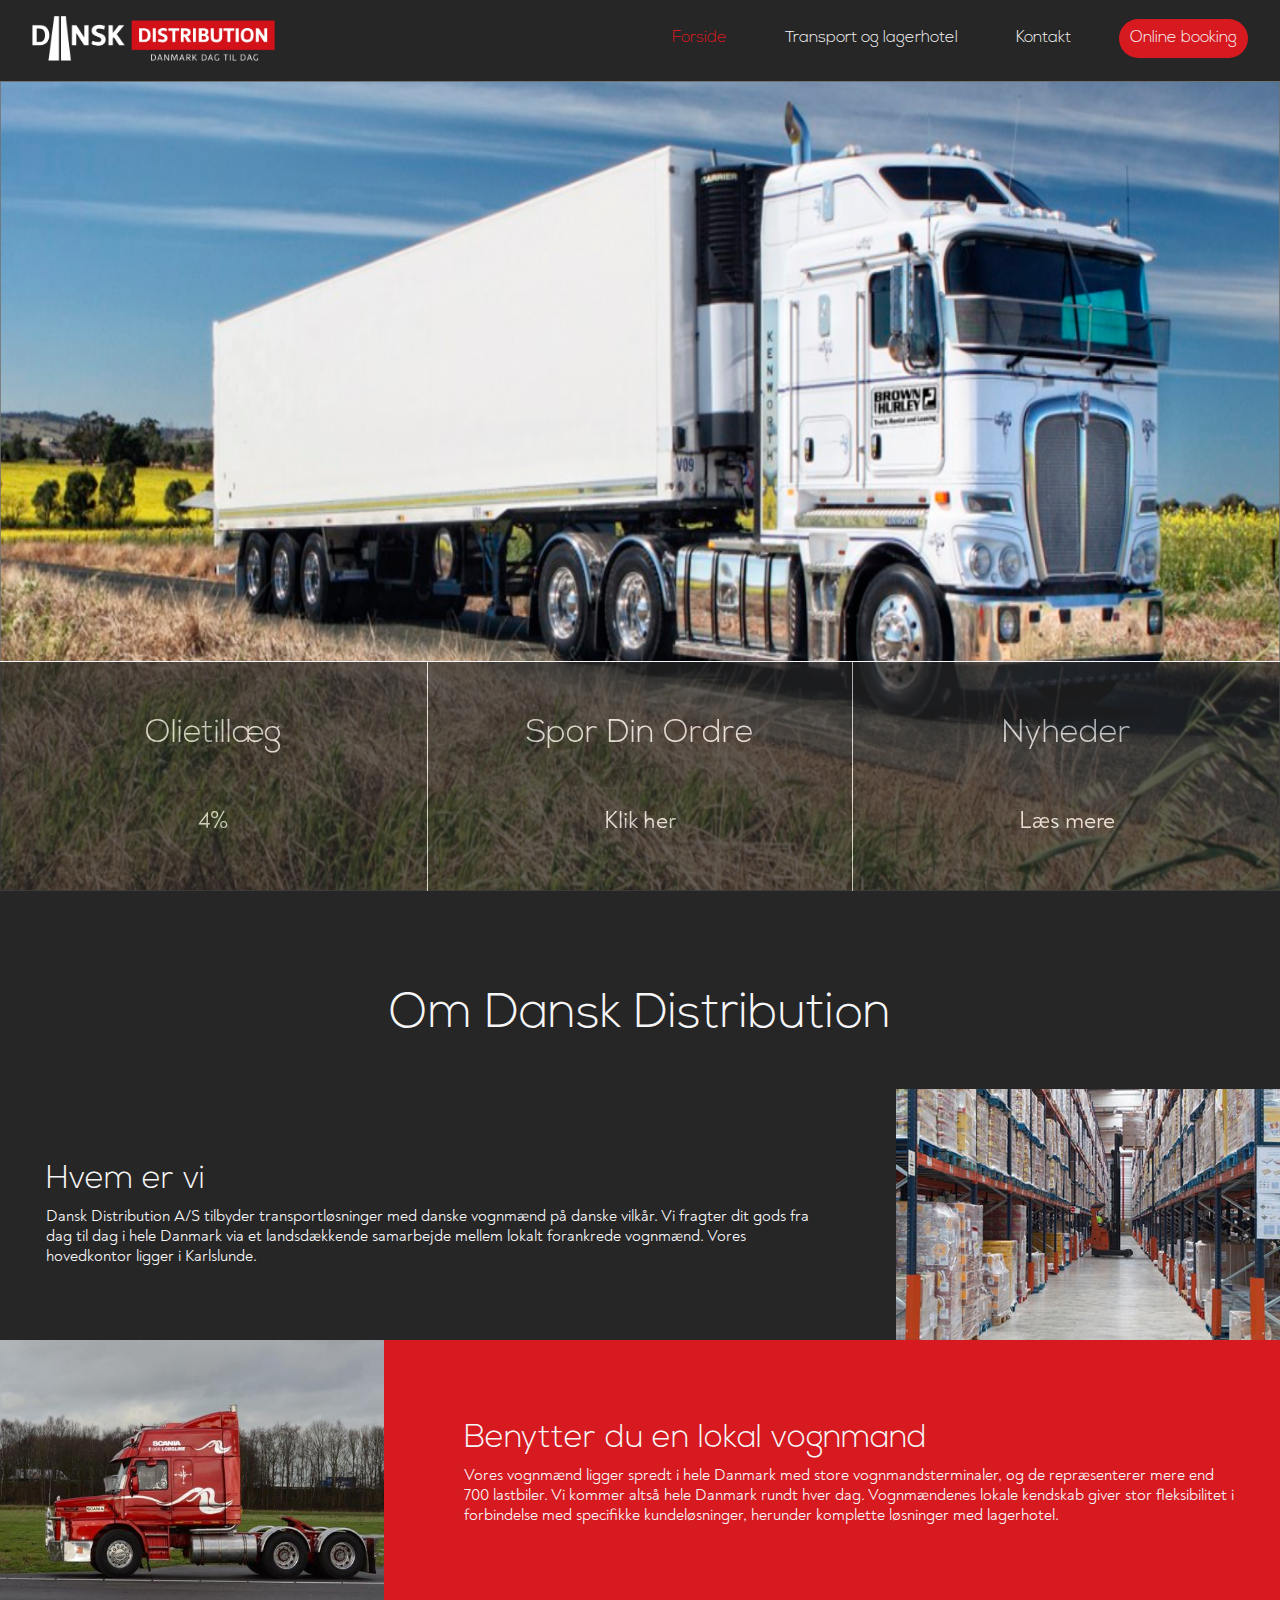
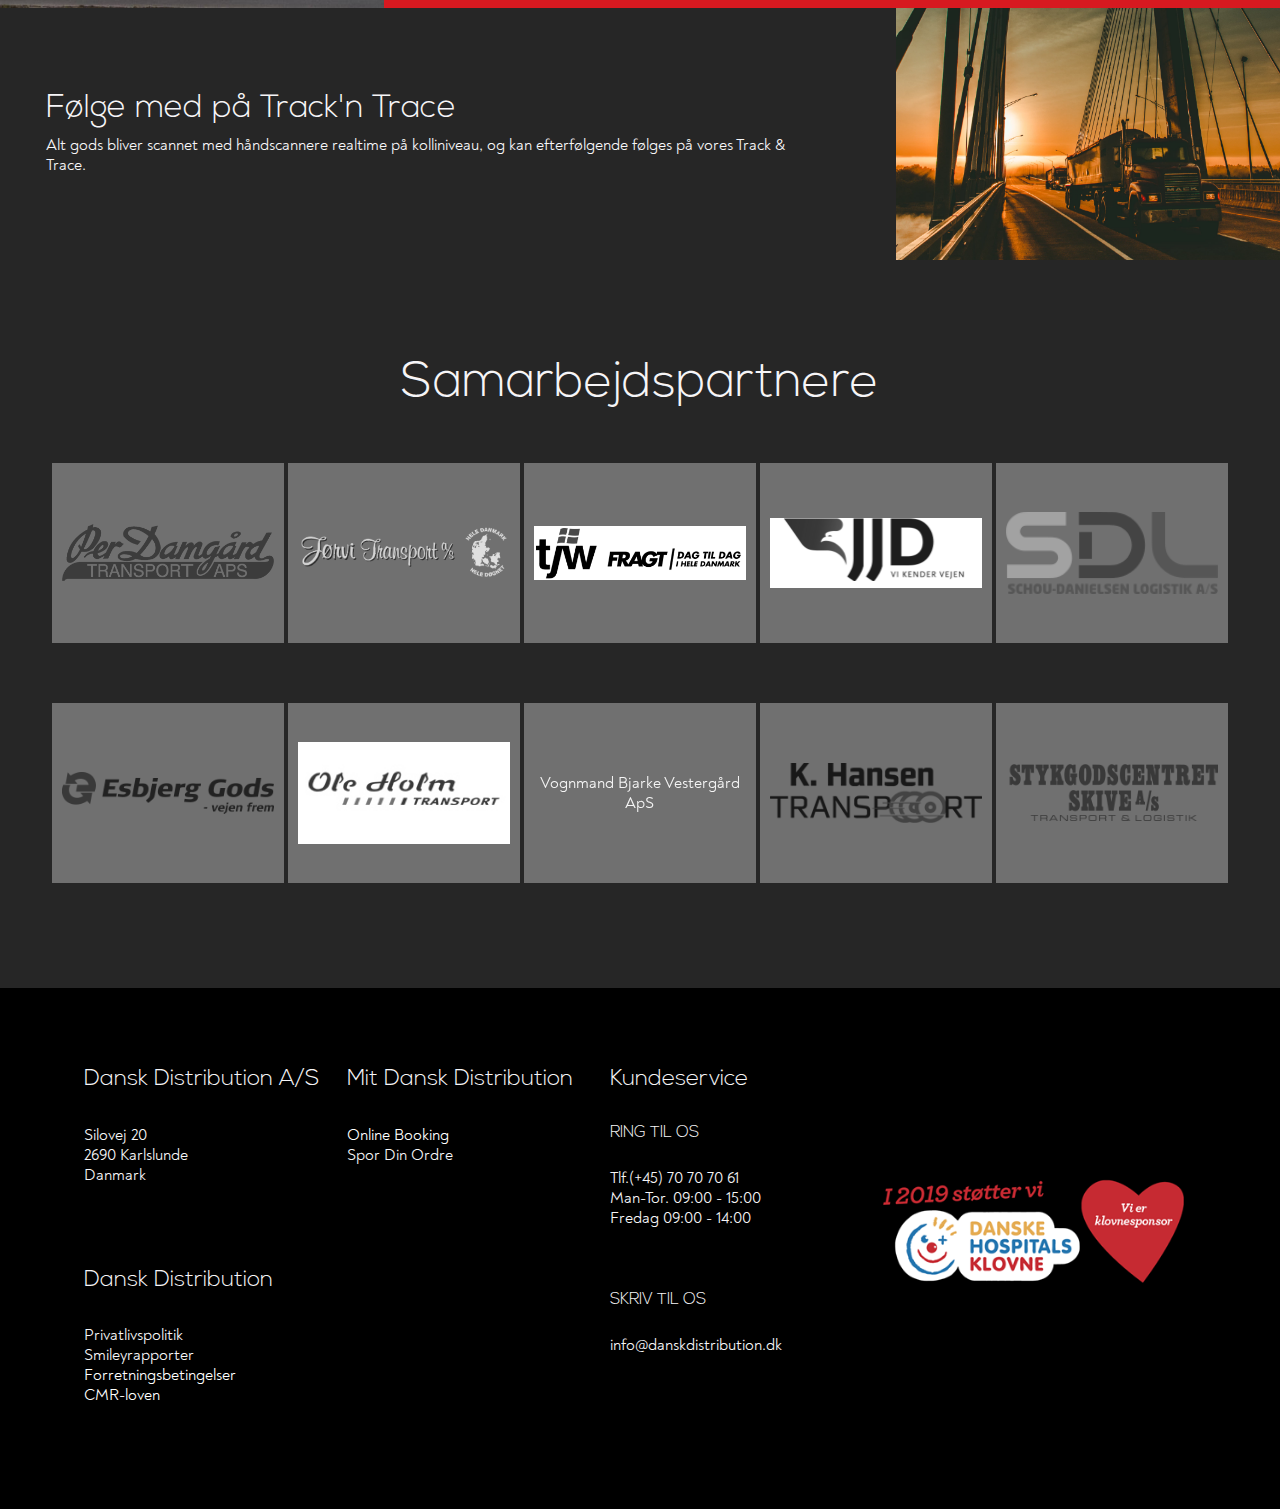
==== commit 3e7cace3: "samarbejdspartnere" ====
--- a/index.html
+++ b/index.html
@@ -130,52 +130,52 @@
         <section id="sec-E">
             <h1>Samarbejdspartnere</h1>
             <div class="grid-3">
+                <a href="http://perdamgaard.dk/" target="_blank">
+                    <div class="partner-logo">
+                        <img src="img/pdlogo_transparent_small.png" alt="">
+                    </div>
+                </a>
+                <a href="http://www.joervi-transport.dk/" target="_blank">
+                    <div class="partner-logo">
+                        <img src="img/Jørvi-logo-transparent-revideret-e1548852101447.png" alt="">
+                    </div>
+                </a>
+                <a href="https://tjw-fragt.dk/" target="_blank">
+                    <div class="partner-logo">
+                        <img src="img/cropped-tjwfragt_mail-1.png" alt="">
+                    </div>
+                </a>
+                <a href="http://www.jjd.dk/" target="_blank">
+                    <div class="partner-logo">
+                        <img src="img/JJD.PNG" alt="">
+                    </div>
+                </a>
+                <a href="https://www.sdl.dk/" target="_blank">
+                    <div class="partner-logo">
+                        <img src="img/sdl-logo.png" alt="">
+                    </div>
+                </a>
+                <a href="http://www.esbjerg-gods.dk/" target="_blank">
+                    <div class="partner-logo">
+                        <img src="img/logo-esbjerg-gods-vejen-frem.png" alt="">
+                    </div>
+                </a>
+                <a href="http://ole-holm.dk/" target="_blank">
+                    <div class="partner-logo">
+                        <img src="img/logocmy1.jpg" alt="">
+                    </div>
+                </a>
                 <a href="#">
                     <div class="partner-logo">
-                        <img src="img/pdlogo_transparent_small.png" alt="">
-                    </div>
-                </a>
-                <a href="#">
-                    <div class="partner-logo">
-                        <img src="img/Jørvi-logo-transparent-revideret-e1548852101447.png" alt="">
-                    </div>
-                </a>
-                <a href="#">
-                    <div class="partner-logo">
-                        <img src="img/cropped-tjwfragt_mail-1.png" alt="">
-                    </div>
-                </a>
-                <a href="#">
-                    <div class="partner-logo">
-                        <img src="img/JJD.PNG" alt="">
-                    </div>
-                </a>
-                <a href="#">
-                    <div class="partner-logo">
-                        <img src="img/sdl-logo.png" alt="">
-                    </div>
-                </a>
-                <a href="#">
-                    <div class="partner-logo">
-                        <img src="img/logo-esbjerg-gods-vejen-frem.png" alt="">
-                    </div>
-                </a>
-                <a href="#">
-                    <div class="partner-logo">
-                        <img src="img/logocmy1.jpg" alt="">
-                    </div>
-                </a>
-                <a href="#">
-                    <div class="partner-logo">
                         <p>Vognmand Bjarke Vestergård ApS</p>
                     </div>
                 </a>
-                <a href="#">
+                <a href="http://kht.dk/" target="_blank">
                     <div class="partner-logo">
                         <img src="img/logo-kht.png" alt="">
                     </div>
                 </a>
-                <a href="#">
+                <a href="http://www.stykgodscentret.dk/" target="_blank">
                     <div class="partner-logo">
                         <img src="img/stykgroscenter-logo-blu-2.png" alt="">
                     </div>
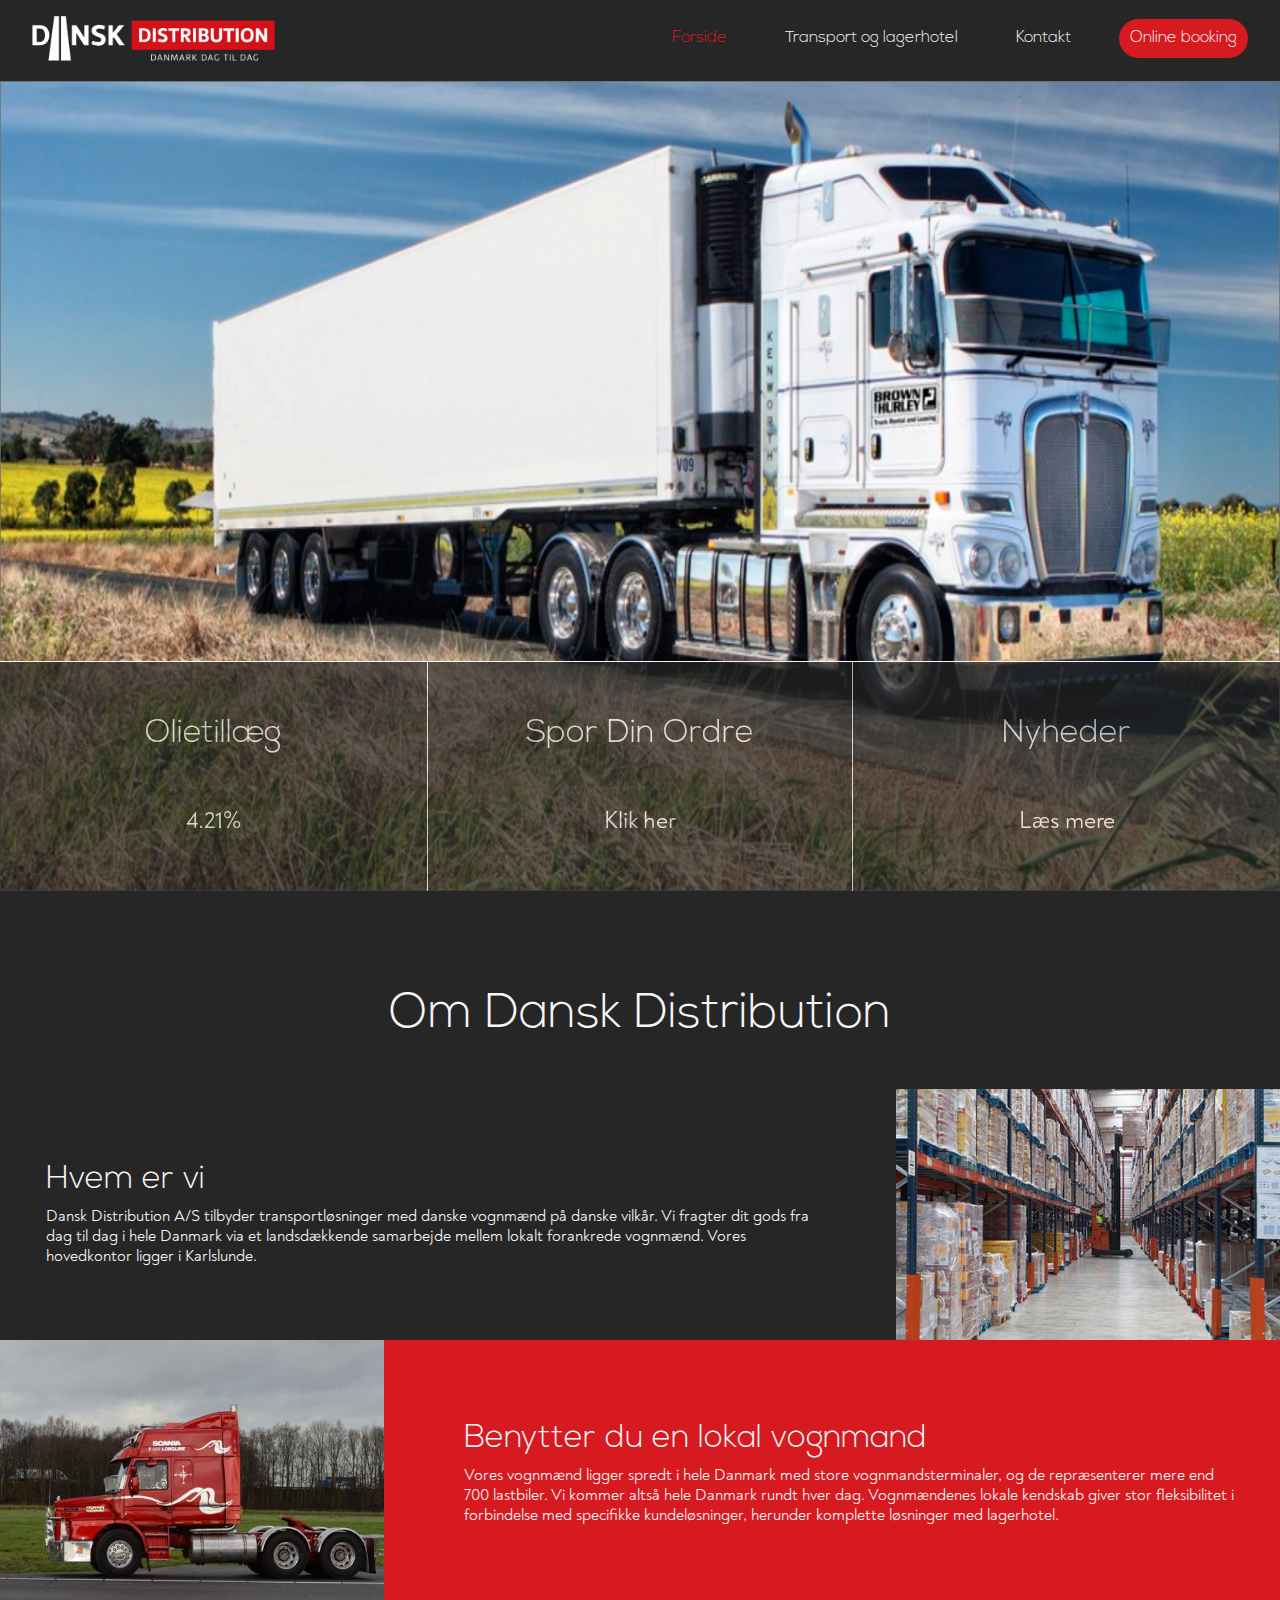
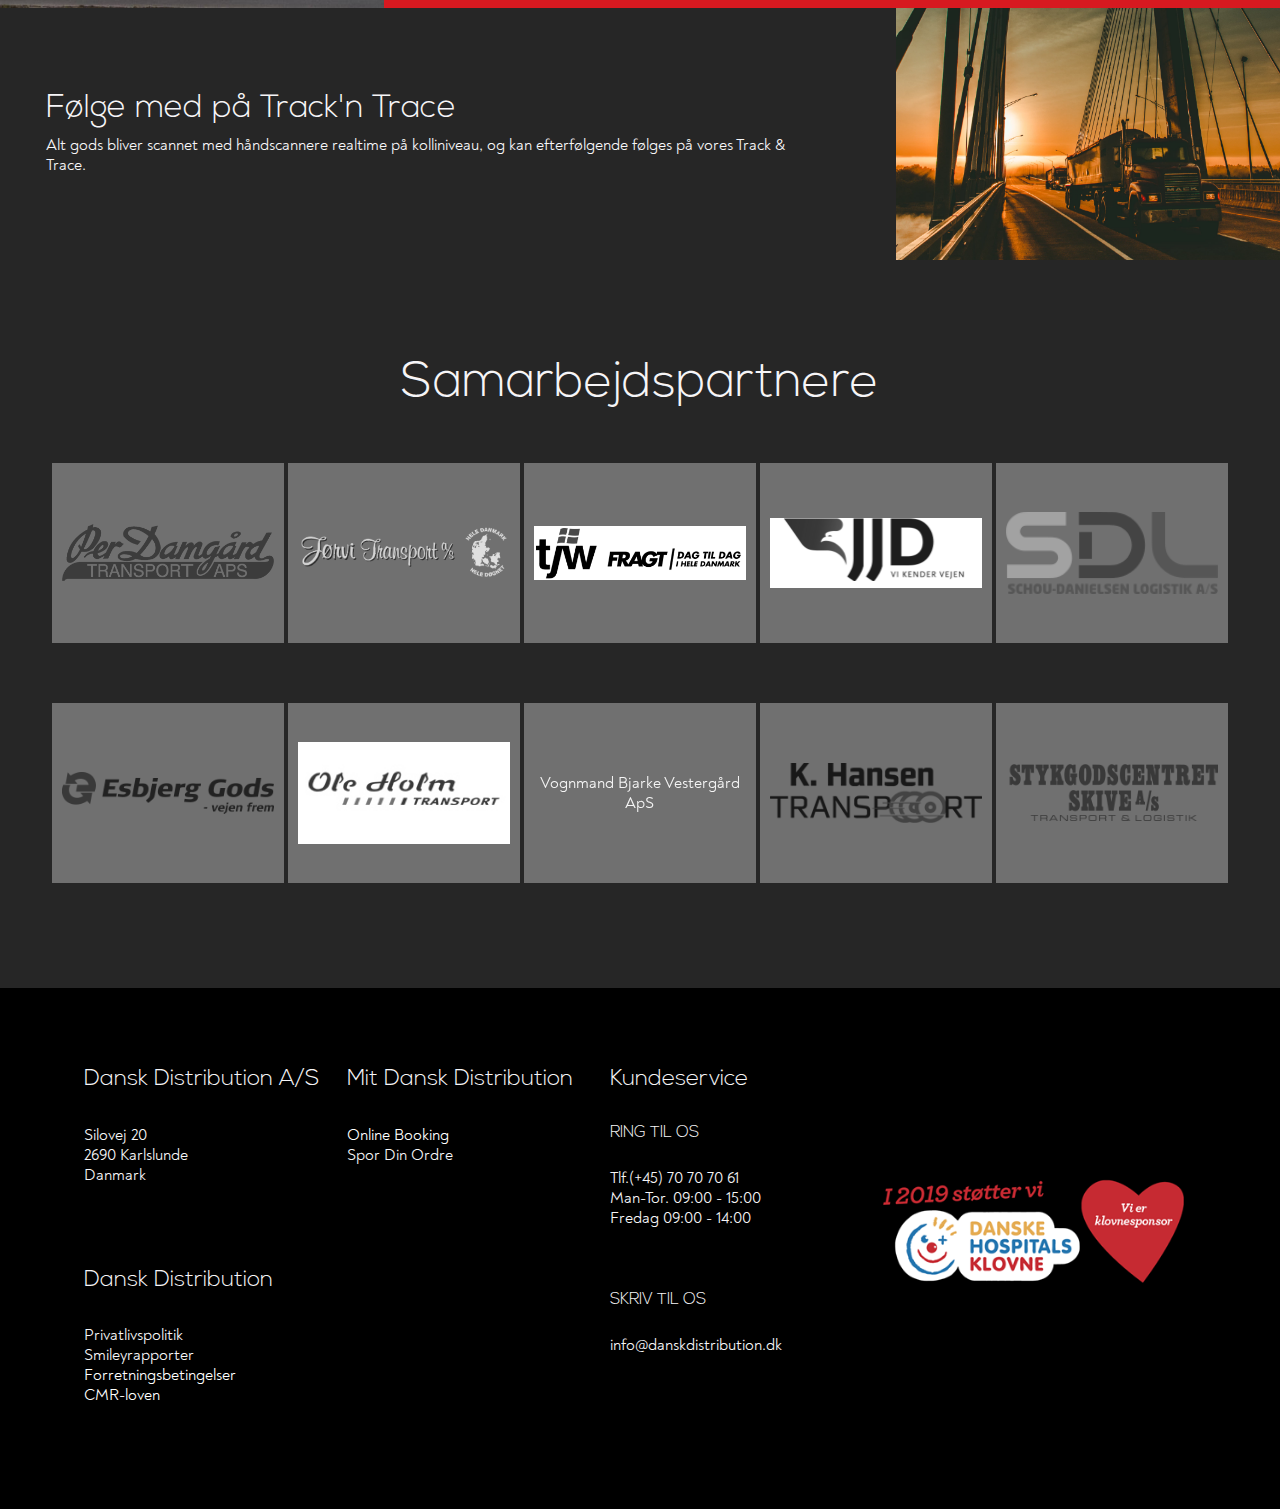
==== commit 73f22bc3: "modal" ====
--- a/index.html
+++ b/index.html
@@ -165,7 +165,7 @@
                         <img src="img/logocmy1.jpg" alt="">
                     </div>
                 </a>
-                <a href="#">
+                <a href="">
                     <div class="partner-logo">
                         <p>Vognmand Bjarke Vestergård ApS</p>
                     </div>
--- a/css/main.css
+++ b/css/main.css
@@ -337,6 +337,7 @@
 
 #sec-E h1 {
   text-align: center;
+  margin: 20px;
 }
 
 #sec-E .grid-3 {
@@ -785,7 +786,6 @@
 .booking-container {
   margin: 4.5em auto;
   background-color: #F6F5F7;
-  border-radius: 10px;
   -webkit-box-shadow: 0 14px 28px rgba(0, 0, 0, 0.25), 0 10px 10px rgba(0, 0, 0, 0.22);
           box-shadow: 0 14px 28px rgba(0, 0, 0, 0.25), 0 10px 10px rgba(0, 0, 0, 0.22);
   position: relative;
@@ -1832,7 +1832,6 @@
   .booking-container {
     margin: 6em auto;
     background-color: #F6F5F7;
-    border-radius: 10px;
     -webkit-box-shadow: 0 14px 28px rgba(0, 0, 0, 0.25), 0 10px 10px rgba(0, 0, 0, 0.22);
             box-shadow: 0 14px 28px rgba(0, 0, 0, 0.25), 0 10px 10px rgba(0, 0, 0, 0.22);
     position: relative;
@@ -1875,6 +1874,7 @@
     transition: -webkit-transform 80ms ease-in;
     transition: transform 80ms ease-in;
     transition: transform 80ms ease-in, -webkit-transform 80ms ease-in;
+    cursor: pointer;
   }
   .booking-container button:active {
     -webkit-transform: scale(0.95);
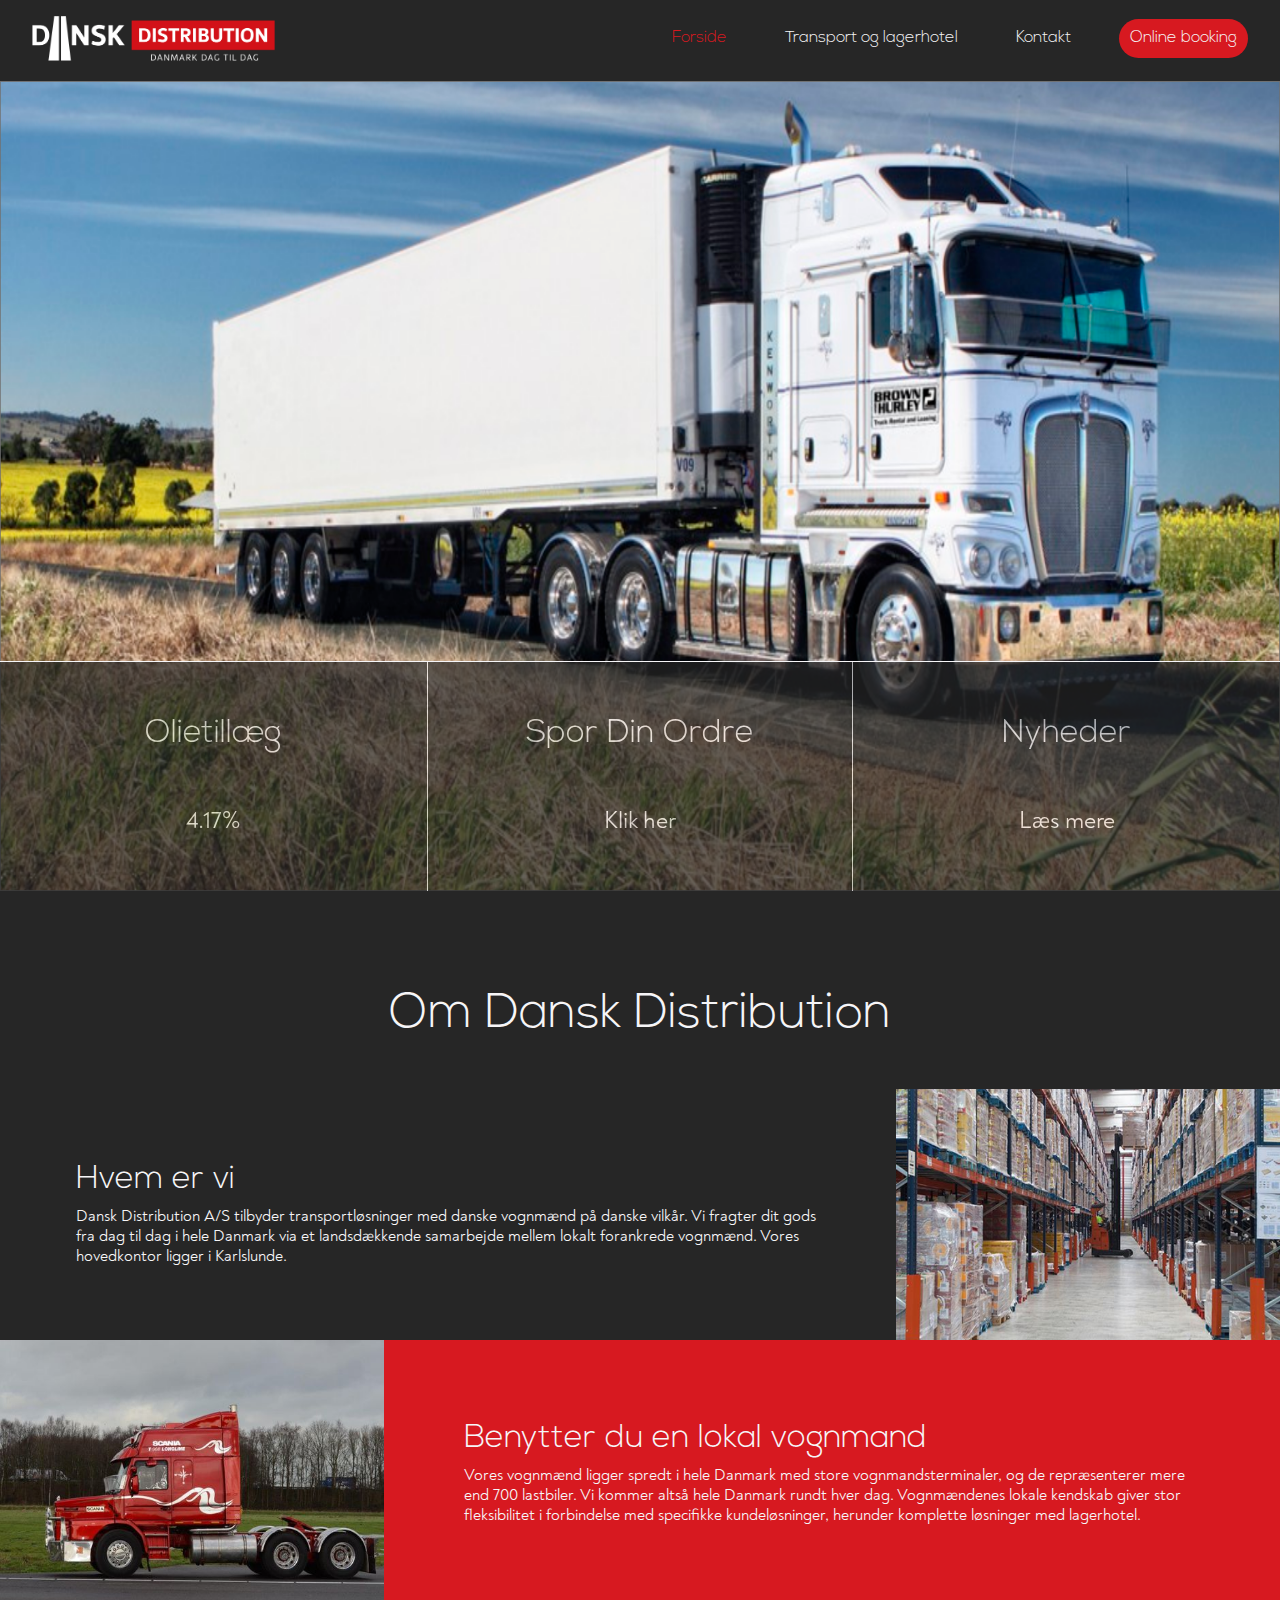
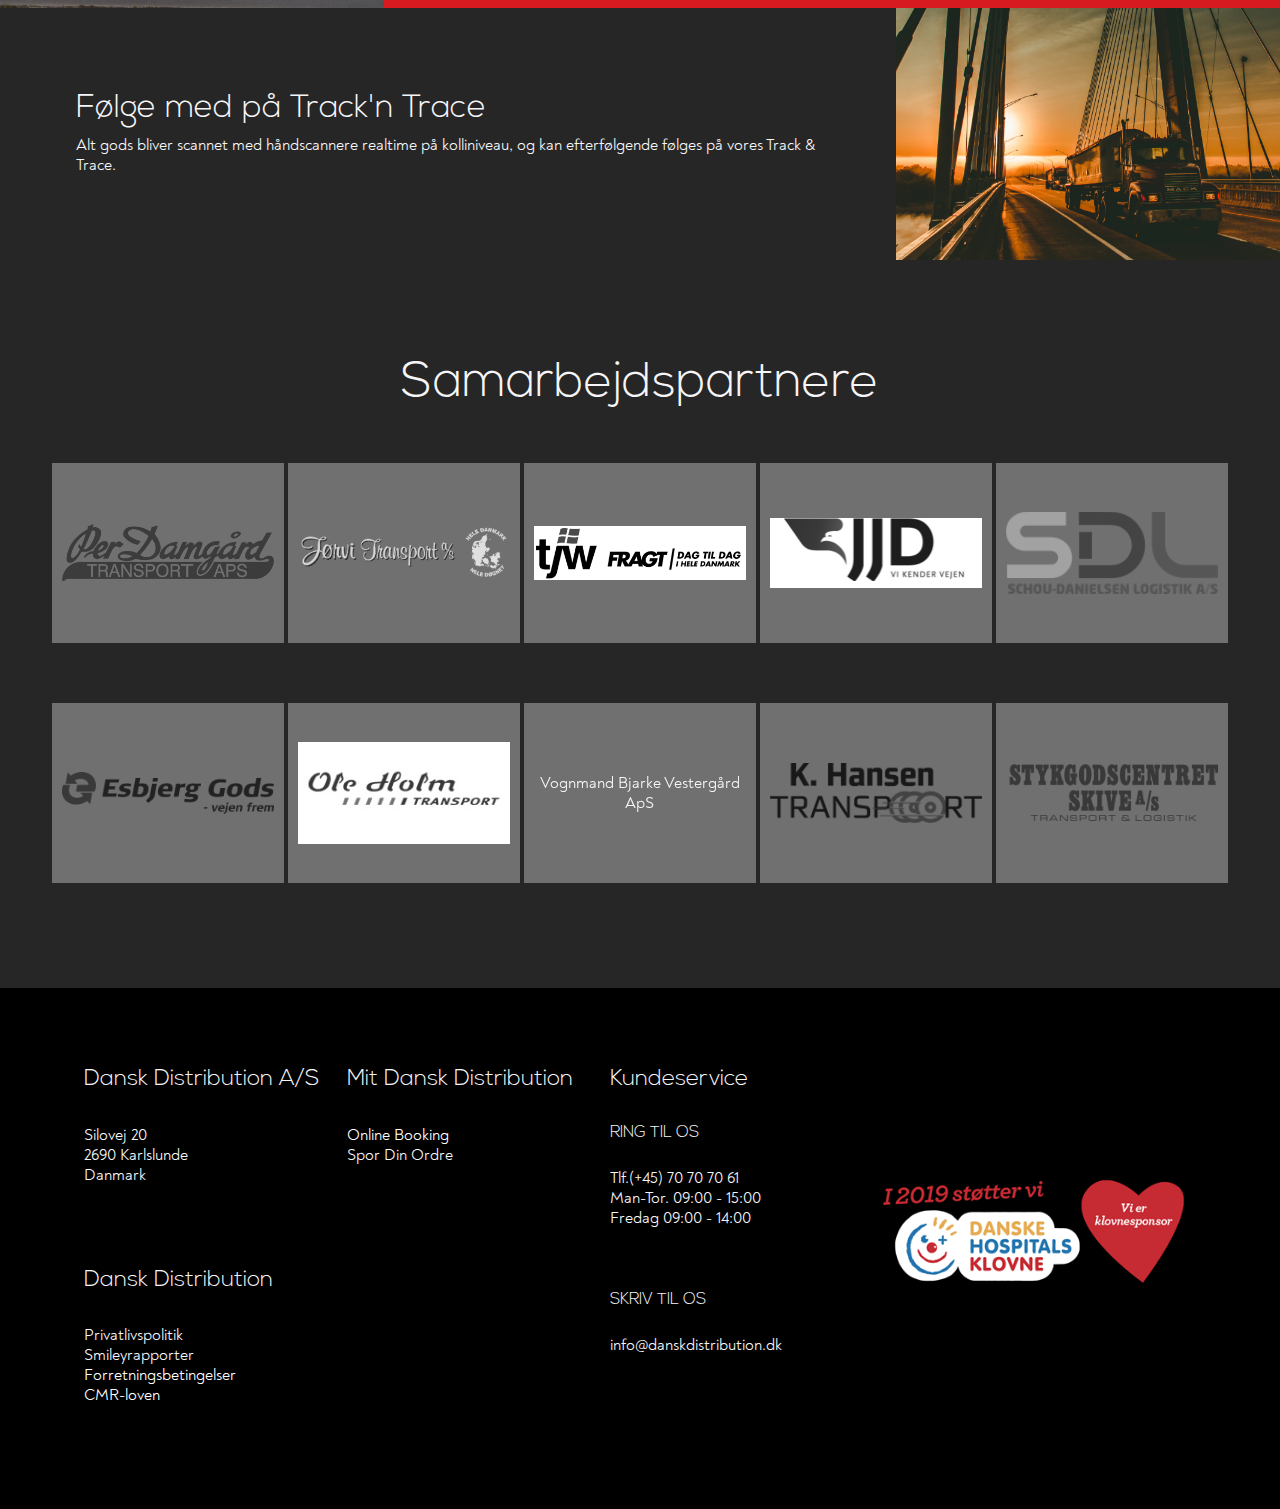
==== commit 9bf89259: "sidste upload før eksame" ====
--- a/index.html
+++ b/index.html
@@ -12,9 +12,11 @@
 <body>
     <!--Navigation and Logo-->
     <header>
+        <a href="index.html">
         <div class="logo">
             <img src="img/DD_Logo.png" alt="Dansk Distribution Logo">
         </div>
+        </a>
         <nav class="nav-mobile">
             <ul>
                 <li class="active"><a href="index.html"><i class="fas fa-home"></i><p>Forside</p></a></li>
@@ -24,7 +26,9 @@
             </ul>
         </nav>
         <div class="container">
+            <a href="index.html">
             <img src="img/DD_Logo.png" alt="">
+            </a>
             <nav class="nav-desktop circle">
                 <ul>
                     <li><a href="index.html" class="active">Forside</a></li>
--- a/css/main.css
+++ b/css/main.css
@@ -378,13 +378,11 @@
 /*Transport & Lagerhotel (T&L)*/
 .tl-titel {
   width: 100%;
-  margin-top: 2em;
   display: none;
 }
 
 .tl-titel h1 {
   text-align: center;
-  margin-bottom: 1.5em;
 }
 
 .transport {
@@ -1422,7 +1420,7 @@
     -ms-grid-column: 2;
     -ms-grid-column-span: 1;
     grid-column: 2/3;
-    margin: auto 20px;
+    margin: auto 50px;
     margin-right: 80px;
   }
   #sec-B .txtimg, #sec-D .txtimg {
@@ -1456,8 +1454,8 @@
     -ms-grid-row: 1;
     -ms-grid-column: 2;
     grid-area: txt;
-    margin: auto 80px;
-    margin-right: 20px;
+    margin: auto 50px;
+    margin-left: 80px;
   }
   .grid-1 {
     display: -ms-grid;
@@ -1507,11 +1505,11 @@
   .tl-titel {
     display: block;
     width: 100%;
-    margin-top: 3em;
+    margin-top: 100px;
+    margin-bottom: 50px;
   }
   .tl-titel h1 {
     text-align: center;
-    margin-bottom: 0.5em;
   }
   .transport {
     width: 100%;
